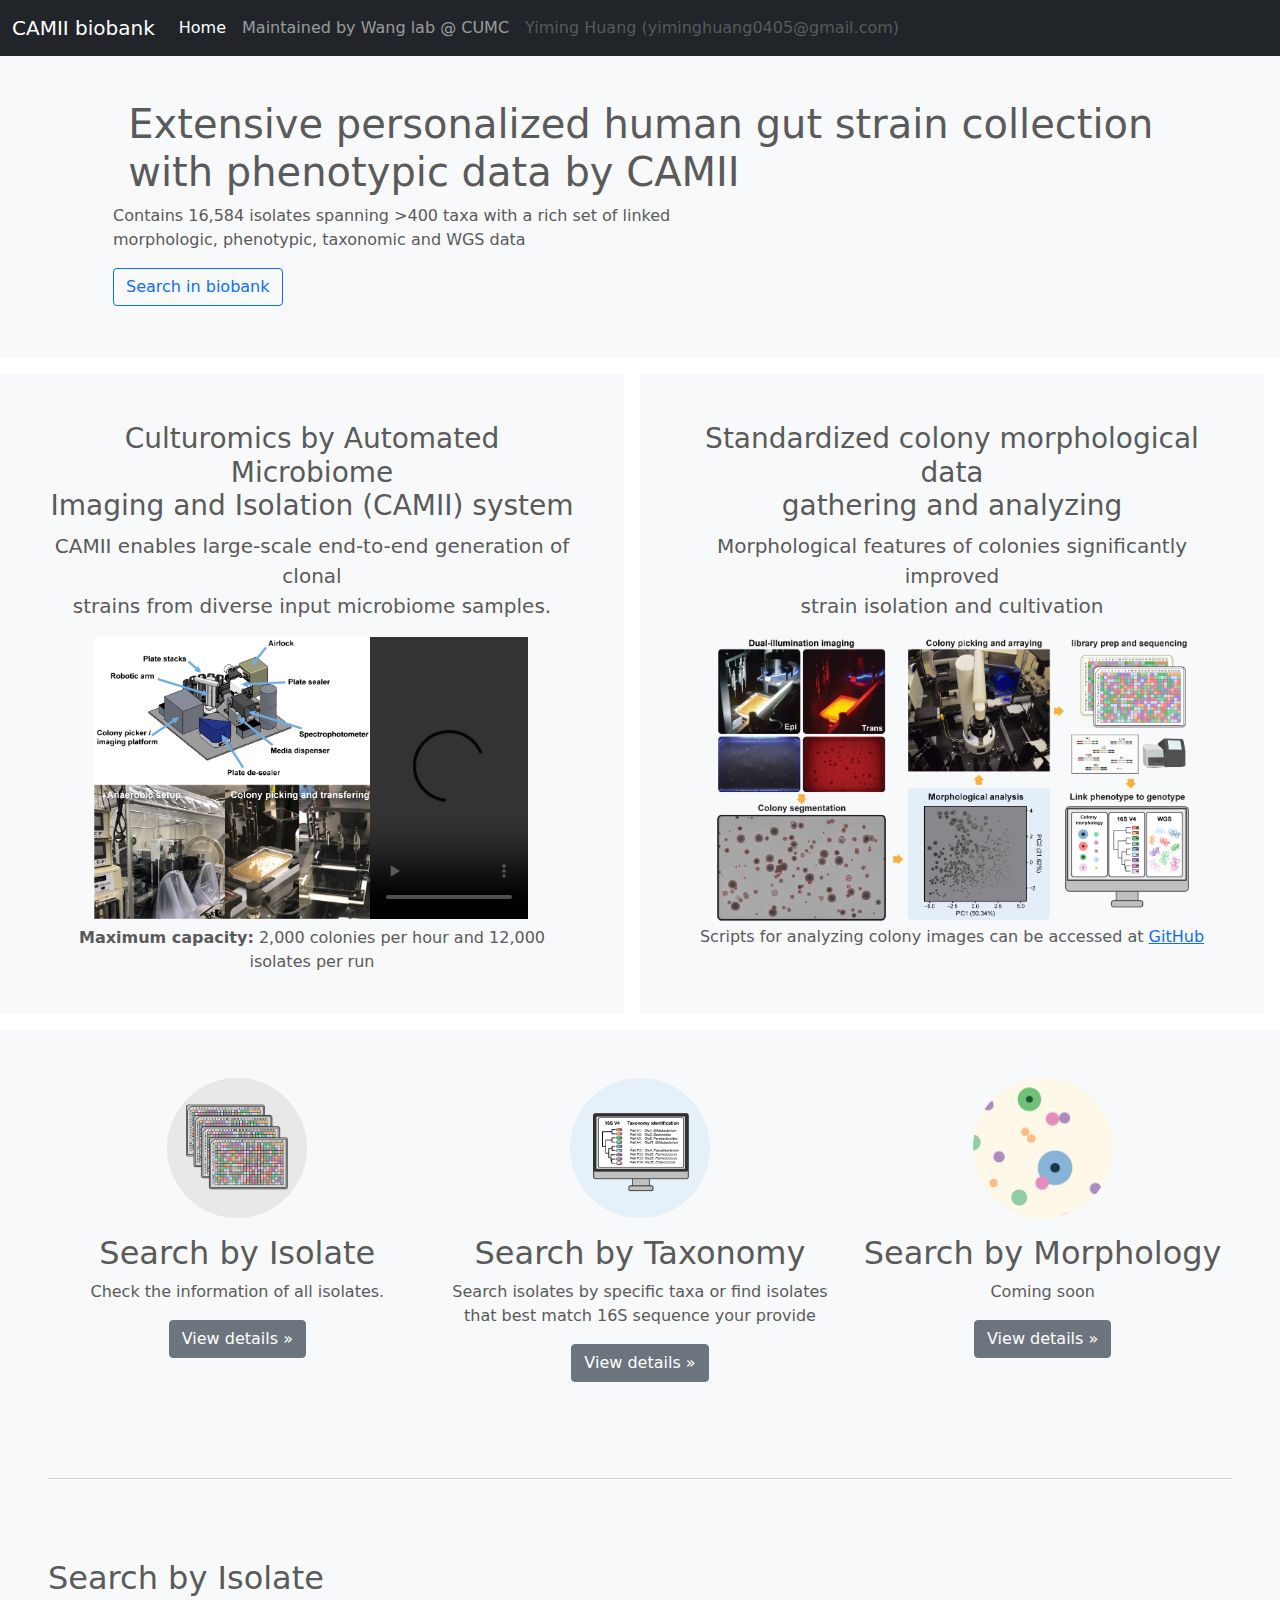
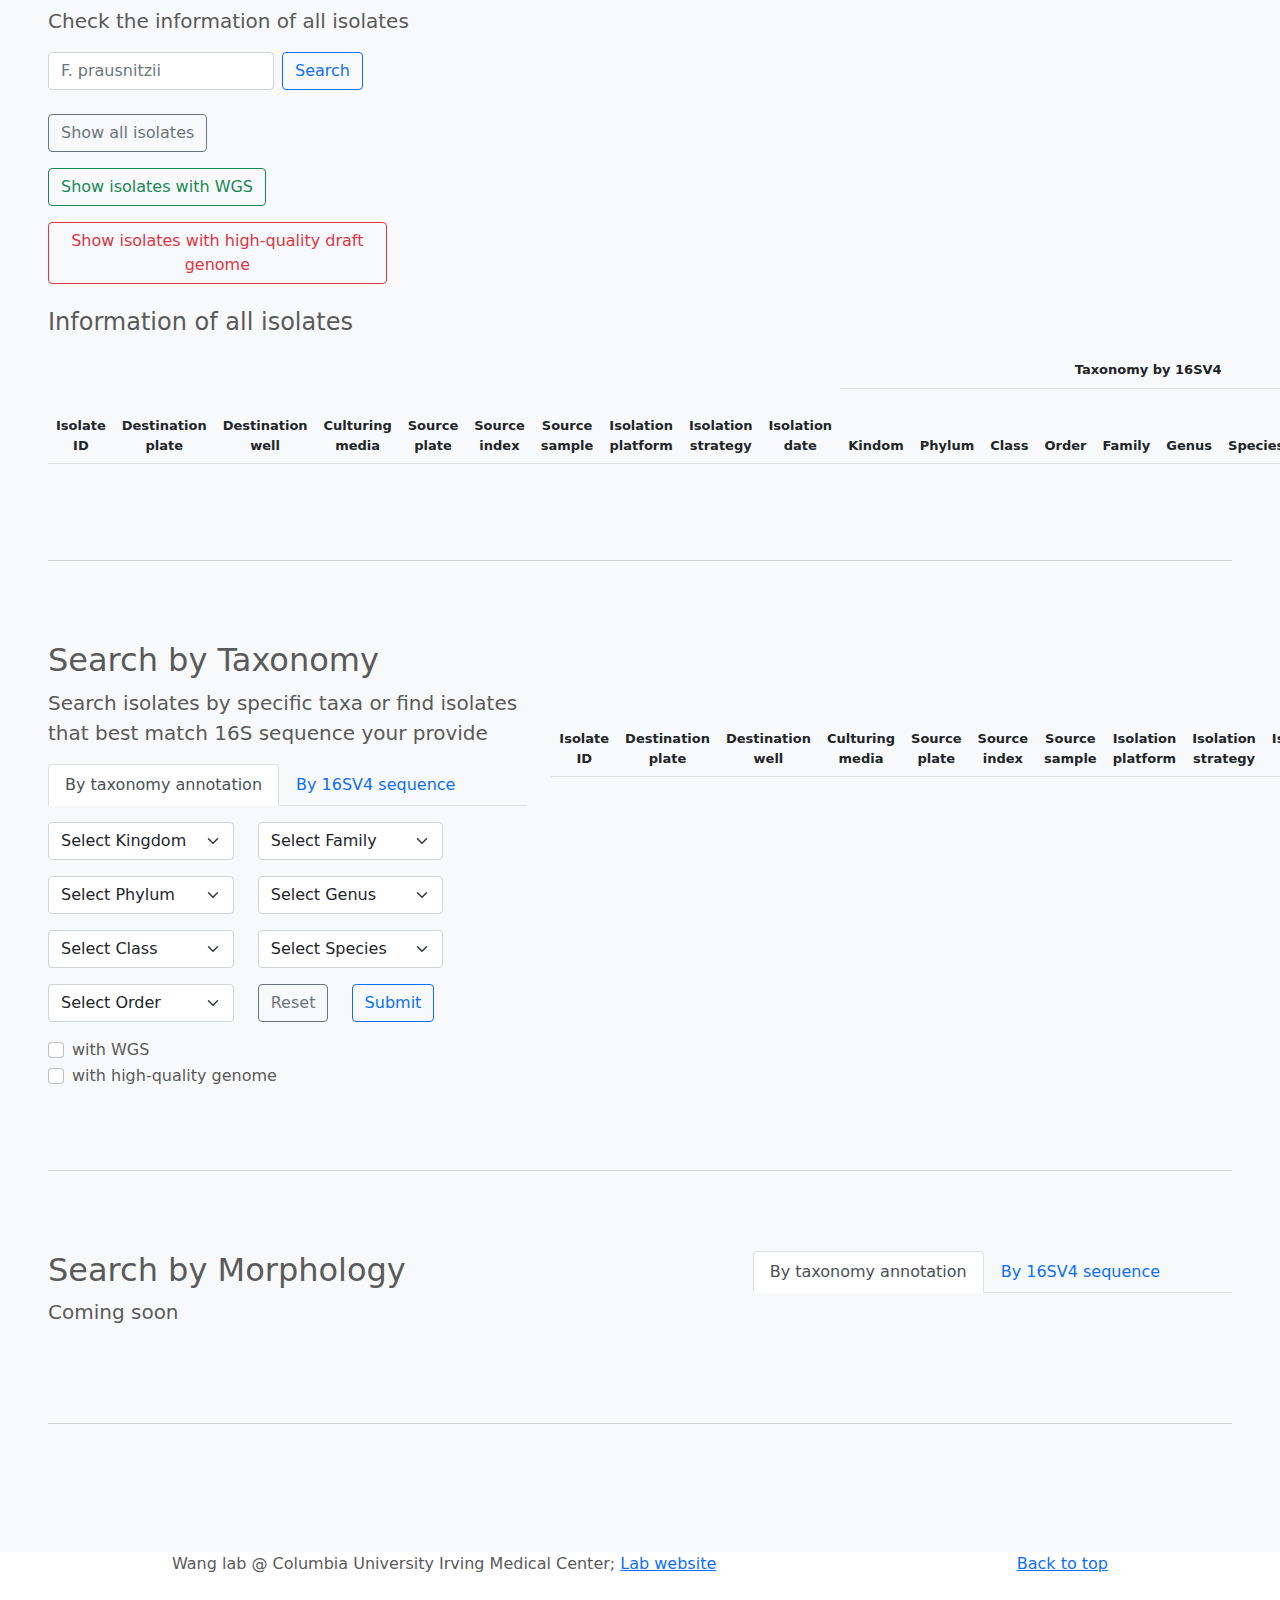
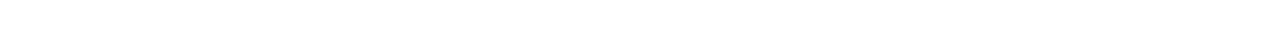
==== WangColumbiaSite/app/templates/wangSite.html @ 7ebe38c5 "work on getting tabs to next line + comment better" ====
<!doctype html>
<html lang="en">
  <head>
    <meta charset="utf-8">
    <meta name="viewport" content="width=device-width, initial-scale=1">
    <meta name="description" content="">
    <meta name="author" content="Mark Otto, Jacob Thornton, and Bootstrap contributors">
    <meta name="generator" content="Hugo 0.83.1">
    <title>CAMII strain biobank</title>
    <link rel="canonical" href="https://getbootstrap.com/docs/5.0/examples/carousel/">
    <!-- Bootstrap core CSS -->

    <script type="text/javascript" src="./../static/js/bootstrap.min.js"></script>
    <script type="text/javascript" src="./../static/js/jquery-3.6.0.min.js"></script>
    <script type="text/javascript" src="./../static/js/bootstrap.bundle.min.js"></script>
    <script type="text/javascript" src="https://cdn.datatables.net/v/dt/dt-1.10.25/b-1.7.1/b-colvis-1.7.1/b-html5-1.7.1/cr-1.5.4/datatables.min.js"></script>
    <script type="text/javascript" src="./../static/js/autocomplete.js"></script>

    <script type="text/javascript" src="https://raw.githubusercontent.com/popperjs/popper-core/master/src/createPopper.js"></script>



    <link rel="stylesheet" type="text/css" href="https://cdnjs.cloudflare.com/ajax/libs/font-awesome/4.7.0/css/font-awesome.min.css">
    <link rel="stylesheet" type="text/css" href="https://cdn.datatables.net/v/dt/dt-1.10.25/b-1.7.1/b-colvis-1.7.1/b-html5-1.7.1/cr-1.5.4/datatables.min.css"/>
    <link href="./../static/css/bootstrap.min.css" rel="stylesheet">
    <link href="./../static/css/carousel.css" rel="stylesheet">
    <link href="./../static/css/product.css" rel="stylesheet">
    <link href="https://cdn.datatables.net/responsive/2.2.9/css/responsive.bootstrap.min.css" rel="stylesheet">
    <link href="https://cdn.datatables.net/buttons/1.7.1/css/buttons.dataTables.min.css" rel="stylesheet">

    <style>
      .bd-placeholder-img {
        font-size: 1.125rem;
        text-anchor: middle;
        -webkit-user-select: none;
        -moz-user-select: none;
        user-select: none;
      }

      @media (min-width: 768px) {
        .bd-placeholder-img-lg {
          font-size: 3.5rem;
        }
      }
    </style>

  </head>

  <body>

    <header>
	  <!-- Start of NAVBAR SECTION -->
      <nav class="navbar navbar-expand-md navbar-dark fixed-top bg-dark">
        <div class="container-fluid">
          <a class="navbar-brand" href="#">CAMII biobank</a>
          <button class="navbar-toggler" type="button" data-bs-toggle="collapse" data-bs-target="#navbarCollapse" aria-controls="navbarCollapse" aria-expanded="false" aria-label="Toggle navigation">
            <span class="navbar-toggler-icon"></span>
          </button>
          <div class="collapse navbar-collapse" id="navbarCollapse">
              <ul class="navbar-nav me-auto mb-2 mb-md-0">
                <li class="nav-item">
                  <a class="nav-link active" aria-current="page" href="#">Home</a>
                </li>
                <li class="nav-item">
                  <a class="nav-link" href="http://wanglab.c2b2.columbia.edu/">Maintained by Wang lab @ CUMC</a>
                </li>
                <li class="nav-item">
                  <a class="nav-link disabled" href="#" tabindex="-1" aria-disabled="true">Yiming Huang (yiminghuang0405@gmail.com)</a>
                </li>
              </ul>
          </div>
        </div>
      </nav>
	  <!-- End of NAVBAR SECTION-->
    </header>

    <main>
	  <!-- Start of EXTENSIVE PERSONALIZED HUMAN ... + SURROUNDING AREA SECTION -->
      <!-- Images in this section--> <div class="marketing overflow-hidden p-md-5 text-left bg-light" style="margin-bottom: 0px;background-size: 1350px; background-image: url('./../static/img/web_fig1.png');"> 
        <div class="col-md-14 p-lg-1">
          <h2 class="display-6 fw-normal">&nbsp &nbsp &nbsp Extensive personalized human gut strain collection<br>&nbsp &nbsp &nbsp with phenotypic data by CAMII</h2>
          <p id="boradIsolateCount">&nbsp &nbsp &nbsp &nbsp &nbsp &nbsp Contains 16,584 isolates spanning >400 taxa with a rich set of linked<br> &nbsp &nbsp &nbsp &nbsp &nbsp &nbsp morphologic, phenotypic, taxonomic and WGS data</p>
          &nbsp &nbsp &nbsp &nbsp &nbsp &nbsp
		  <a class="btn btn-outline-primary" href="#SearchMethods">Search in biobank</a>
        </div>
      </div>
	  <!-- End of EXTENSIVE PERSONALIZED HUMAN ... + SURROUNDING AREA SECTION -->
	  
      <div class="">
	    <!-- Start of Culturomics by Automated Microbiome + Standardized colony morphological SECTION -->
        <div class="d-md-flex flex-md-equal my-md-3">
		  <!-- Start of Culturomics by Automated Microbiome SECTION -->
          <div class="bg-light me-md-3 pt-4 px-3 pt-md-5 px-md-5 text-center overflow-hidden">
            <div>
              <h3 class="display-7 fw-normal">Culturomics by Automated Microbiome<br>Imaging and Isolation (CAMII) system </h3>
              <p class="lead">CAMII enables large-scale end-to-end generation of clonal<br>strains from diverse input microbiome samples.<br></p>
            </div>
            <div class="row">
              <div class="col-md-1"></div>
              <div class="col-md-3">
                <img src="./../static/img/web_fig2.png" alt="Italian Trulli" width="280" height="282">
              </div>
              <div class="col-md-3"></div>
              <div class="col-md-3">
                <video width="158" height="282" controls>
                  <source src="./../static/img/web_video.mp4" type="video/mp4">
                </video>
              </div>
            </div>
            <p><b>Maximum capacity:</b> 2,000 colonies per hour and 12,000 isolates per run</p>
            <br>
          </div>
		  <!-- End of Culturomics by Automated Microbiome SECTION -->
		  
		  <!-- Start of Standardized colony morphological SECTION -->
          <div class="bg-light me-md-3 pt-4 px-3 pt-md-5 px-md-5 text-center overflow-hidden">
            <div>
              <h3 class="display-7 fw-normal">Standardized colony morphological data<br>gathering and analyzing</h3>
              <p class="lead">Morphological features of colonies significantly improved<br>strain isolation and cultivation</p>
            </div>
            <img src="./../static/img/web_fig3.png" alt="Italian Trulli" width="480" height="288">
            <p>Scripts for analyzing colony images can be accessed at <a href="https://github.com/hym0405/CAMII" target="_blank">GitHub</a></p>
            <br>
          </div>
		  <!-- End of Standardized colony morphological SECTION -->

        </div>
		<!-- End of Culturomics by Automated Microbiome + Standardized colony morphological SECTION -->
      </div>
      <a id="SearchMethods"></a>
	  
	  <!-- Start of Search by Isolate + Taxonomy + Morphology QuickLinks Section -->
      <div class="marketing p-md-5 bg-light">
        <div class="row text-center">
          
		  <!-- Start of Isolate QuickLink Section -->
		  <div class="col-md-4">
            <img class="bd-placeholder-img rounded-circle mb-3" src="./../static/img/searchIcon_1.png" width="140" height="140">
            <h2>Search by Isolate</h2>
            <p>Check the information of all isolates.</p>
            <p><a class="btn btn-secondary" href="#SearchByIsolate">View details &raquo;</a></p>
          </div>
		  <!-- End of Isolate QuickLink Section -->
		  
		  <!-- Start of Taxonomy QuickLink Section -->
          <div class="col-md-4">
            <img class="bd-placeholder-img rounded-circle mb-3" src="./../static/img/searchIcon_2.png" width="140" height="140">
            <h2>Search by Taxonomy</h2>
            <p>Search isolates by specific taxa or find isolates that best match 16S sequence your provide</p>
            <p><a class="btn btn-secondary" href="#SearchByTaxonomy">View details &raquo;</a></p>
          </div>
		  <!-- End of Taxonomy QuickLink Section -->
		  
		  <!-- Start of Morphology QuickLink Section -->
          <div class="col-md-4">
            <img class="bd-placeholder-img rounded-circle mb-3" src="./../static/img/searchIcon_3.png" width="140" height="140">
            <h2>Search by Morphology</h2>
            <p>Coming soon</p>
            <p><a class="btn btn-secondary" href="#SearchByImage">View details &raquo;</a></p>
          </div>
		  <!-- End of Morphology QuickLink Section -->
		  
        </div>
	  <!-- End of Search by Isolate + Taxonomy + Morphology QuickLinks Section -->

        <a id="SearchByIsolate"></a>
        <hr class="featurette-divider">
        <div class="row featurette">
		  
		  <!-- Start of Search by Isolate Text + Buttons Section -->
		  <!-- Big col-lg size means table is pushed to next level -->
          <div class="col-lg-12">
            <h2>Search by Isolate</h2>
            <p class="lead">Check the information of all isolates</p>
            <!-- Start of Text Section -->
			<div class="col-md-4 mb-4">
              <form class="row g-2">
                <div class="col-auto">
                  <label for="isolateSearchInput" class="visually-hidden">F. prausnitzii</label>
                  <input id="isolateSearchInput" type="text" class="form-control" placeholder="F. prausnitzii" autocomplete="off">
                  <div class="position-absolute invisible" id="isolateSearchInput_complete"></div>
                </div>
                <div class="col-auto">
                  <button id="isolateSearchButton" type="button" class="btn btn-outline-primary">Search</button>
                </div>
              </form>
            </div>
			<!-- End of Text Section -->
			
			<!-- Start of Buttons Section -->
            <div class="col-md-6 mb-4">
              <div class="row g-3">
                <div class="col-lg-7">
                  <button id="isolateAllButton" type="button" class="btn btn-outline-secondary">Show all isolates</button>
                </div>
                <div class="col-lg-7">
                  <button id="isolateWGSButton" type="button" class="btn btn-outline-success">Show isolates with WGS</button>
                </div>
                <div class="col-lg-7">
                  <button id="isolateHQgenomeButton" type="button" class="btn btn-outline-danger">Show isolates with high-quality draft genome</button>
                </div>
              </div>
            </div>
			<!-- End of Buttons Section -->
			
          </div>
		  <!-- End of Search by Isolate Text + Buttons section -->
		  
		  <!-- Start of Table Section -->
		  <!-- Lack of class here may also be contributing factor to table being on newline, which is a good thing -->
          <div id="allIsolateTableContainer">
            <div class="mb-3" id="allLabelContainer">
              <h4 id='allLabel'>Information of all isolates</h4>
            </div>
            <table id='allIsolateTable' class='display compact table table-condensed table-hover table-striped nowrap' style="font-size: 13px; text-align: center;">
              <thead>
                <tr>
                  <th rowspan="2">Isolate ID</th>
                  <th rowspan="2">Destination plate</th>
          				<th rowspan="2">Destination well</th>
                  <th rowspan="2">Culturing media</th>
          				<th rowspan="2">Source plate</th>
          				<th rowspan="2">Source index</th>
                  <th rowspan="2">Source sample</th>
                  <th rowspan="2">Isolation platform</th>
                  <th rowspan="2">Isolation strategy</th>
                  <th rowspan="2">Isolation date</th>
                  <th colspan="9">Taxonomy by 16SV4</th>
                  <th colspan="6">Whole genome sequencing</th>
                </tr>
                <tr>
                  <th>Kindom</th>
                  <th>Phylum</th>
                  <th>Class</th>
                  <th>Order</th>
                  <th>Family</th>
                  <th>Genus</th>
                  <th>Species</th>
                  <th>Purity (%)</th>
                  <th>Hetergenity (%)</th>
                  <th>Assembly size (bp)</th>
                  <th># of contigs</th>
                  <th>Largest contig (bp)</th>
                  <th>N50 (bp)</th>
                  <th>GC content (%)</th>
                  <th># of PE reads</th>
                  <th>16SV4 sequence</th>
                </tr>
              </thead>
      			</table>
          </div>
		  <!-- End of Table Section -->
		  
		  <!-- ask if following code, from 254 to 294 is necessary, as it seems to just be the above table section code repeated and is grayed out in the display section -->
          <div id="searchIsolateTableContainer" class="d-none">
            <div class="mb-3" id="searchLabelContainer">
            </div>
            <table id='searchIsolateTable' class='display compact table table-condensed table-hover table-striped nowrap' style="font-size: 13px; text-align: center;">
              <thead>
                <tr>
                  <th rowspan="2">Isolate ID</th>
                  <th rowspan="2">Destination plate</th>
                  <th rowspan="2">Destination well</th>
                  <th rowspan="2">Culturing media</th>
                  <th rowspan="2">Source plate</th>
                  <th rowspan="2">Source index</th>
                  <th rowspan="2">Source sample</th>
                  <th rowspan="2">Isolation platform</th>
                  <th rowspan="2">Isolation strategy</th>
                  <th rowspan="2">Isolation date</th>
                  <th colspan="9">Taxonomy by 16SV4</th>
                  <th colspan="6">Whole genome sequencing</th>
                </tr>
                <tr>
                  <th>Kindom</th>
                  <th>Phylum</th>
                  <th>Class</th>
                  <th>Order</th>
                  <th>Family</th>
                  <th>Genus</th>
                  <th>Species</th>
                  <th>Purity (%)</th>
                  <th>Hetergenity (%)</th>
                  <th>Assembly size (bp)</th>
                  <th># of contigs</th>
                  <th>Largest contig (bp)</th>
                  <th>N50 (bp)</th>
                  <th>GC content (%)</th>
                  <th># of PE reads</th>
                  <th>16SV4 sequence</th>
                </tr>
              </thead>
            </table>
          </div>
        </div>
		<!-- End of code in question -->
		
		
		
		
		
		
		
		
		
		
		
        <a id="SearchByTaxonomy"></a>
        <hr class="featurette-divider">
        <div class="row featurette">
		
		  <!-- Start of Text + Buttons Section -->
          <div class="col-lg-5 order-lg-1">
            <h2>Search by Taxonomy</h2>
            <p class="lead">Search isolates by specific taxa or find isolates that best match 16S sequence your provide</p>
			
			<!-- Start of Tab Section -->
            <ul class="nav nav-tabs" id="myTab" role="tablist">
              <li class="nav-item" role="presentation">
                <!-- By Tax Annotate Tab --><button class="nav-link active" id="annotation-tab" data-bs-toggle="tab" data-bs-target="#annotation" type="button" role="tab" aria-controls="annotation" aria-selected="true">By taxonomy annotation</button>
              </li>
              <li class="nav-item" role="presentation">
                <!-- By 16SV4 Sequence Tab --> <button class="nav-link" id="seq16SV4-tab" data-bs-toggle="tab" data-bs-target="#seq16SV4" type="button" role="tab" aria-controls="seq16SV4" aria-selected="false">By 16SV4 sequence</button>
              </li>
            </ul>
			<!-- End of Tab Section -->
			
            <div class="tab-content" id="myTabContent">
			<!-- Start of Taxonomy Annotation Form Section -->
              <div class="tab-pane fade show active" id="annotation" role="tabpanel" aria-labelledby="annotatio-tab">
                <div class="mb-3"></div>
                <div class="row">
                  <div class="col-lg-5 order-lg-1">
                    <select id="select_k" class="form-select mb-3" aria-label=".form-select example">
                      <option value="default" selected>Select Kingdom</option>
                    </select>
                    <select id="select_p" class="form-select mb-3" aria-label=".form-select example">
                      <option value="default" selected>Select Phylum</option>
                    </select>
                    <select id="select_c" class="form-select mb-3" aria-label=".form-select example">
                      <option value="default" selected>Select Class</option>
                    </select>
                    <select id="select_o" class="form-select mb-3" aria-label=".form-select example">
                      <option value="default" selected>Select Order</option>
                    </select>
                  </div>
                  <div class="col-lg-5 order-lg-2">
                    <select id="select_f" class="form-select mb-3" aria-label=".form-select example">
                      <option value="default" selected>Select Family</option>
                    </select>
                    <select id="select_g" class="form-select mb-3" aria-label=".form-select example">
                      <option value="default" selected>Select Genus</option>
                    </select>
                    <select id="select_s" class="form-select mb-3" aria-label=".form-select example">
                      <option value="default" selected>Select Species</option>
                    </select>
                    <div class="row">
                      <div class="col-lg-1"><button id="taxonomySearchResetButton" type="button" class="btn btn-outline-secondary">Reset</button></div>
                      <div class="col-lg-4"></div>
                      <div class="col-lg-1"><button id="taxonomySearchSubmitButton" type="button" class="btn btn-outline-primary">Submit</button></div>
                    </div>
                  </div>
                </div>
                <div class="col-lg-6">
                  <div class="form-check">
                    <input class="form-check-input" type="checkbox" value="" id="searchTaxonomyWGScheck">
                    <label class="form-check-label" for="searchTaxonomyWGScheck">with WGS</label>
                  </div>
                </div>
                <div class="col-lg-6">
                  <div class="form-check">
                    <input class="form-check-input" type="checkbox" value="" id="searchTaxonomyHQcheck">
                    <label class="form-check-label" for="searchTaxonomyHQcheck">with high-quality genome</label>
                  </div>
                </div>
              </div>
			  <!-- End of Taxonomy Annotation Form Section -->
			  
			  <!-- Start of 16SV4 Section -->
              <div class="tab-pane fade" id="seq16SV4" role="tabpanel" aria-labelledby="seq16SV4-tab">
                <div class="mb-2"></div>
                <div class="mb-2 col-lg-11">
                  <label for="search16SV4TypeInput" class="form-label">Type your 16SV4 sequence here (no header):</label>
                  <textarea class="form-control" id="search16SV4TypeInput" rows="3"></textarea>
                </div>
                <div class="row">
                  <div class="col-lg-9 mb-2">
                    <label>Or upload your 16SV4 sequences (FASTA format)<br>Maximum query: 20 sequences</label>
                  </div>
                  <div class="col-lg-2">
                    <button id="search16SV4ExampleButton" type="button" class="btn btn-outline-secondary btn-sm">Example</button>
                  </div>
                </div>
                <div class="mb-2 row">
                  <div class="col-9">
                    <input name="file16SV" class="form-control" id="search16SV4file" type="file">
                  </div>
                  <div class="col-1">
                    <button id="search16SV4ResetButton" type="button" class="btn btn-outline-secondary">Reset</button>
                  </div>
                </div>
                <div class="mb-2 row">
                  <label for="search16SV4similaryCutoff" class="form-label">Threshold of percent identity by BLAST (default: 97)</label>
                  <div class="col-lg-3">
                    <input type="text" class="form-control" id="search16SV4similaryCutoff" placeholder="97">
                  </div>
                  <div class="col-lg-6">
                    <div class="form-check">
                      <input class="form-check-input" type="checkbox" value="" id="search16SV4WGScheck">
                      <label class="form-check-label" for="search16SV4WGScheck">with WGS</label>
                    </div>
                    <div class="form-check">
                      <input class="form-check-input" type="checkbox" value="" id="search16SV4HQcheck">
                      <label class="form-check-label" for="search16SV4HQcheck">with high-quality genome</label>
                    </div>
                  </div>
                  <div class="col-lg-1">
                    <button id="search16SV4SubmitButton" type="button" class="btn btn-outline-primary">Submit</button>
                  </div>
                </div>
              </div>
			  <!-- End of 16SV4 Sequence Section -->
            </div>
          </div>
		  <!-- End of Text + Buttons Section -->
		  
		  <!-- Start of Table Section -->
          <div id="searchTaxonomyTaxContainer" class="col-lg-7 order-lg-2">
            <div id="searchTaxonomyLabelContainer" class="mb-4">
            </div>
            <div id="searchTaxonomyTableContainer">
              <table id='searchTaxonomyTable' class='display compact table table-condensed table-hover table-striped nowrap' style="font-size: 13px; text-align: center;">
                <thead>
                  <tr>
                    <th rowspan="2">Isolate ID</th>
                    <th rowspan="2">Destination plate</th>
                    <th rowspan="2">Destination well</th>
                    <th rowspan="2">Culturing media</th>
                    <th rowspan="2">Source plate</th>
                    <th rowspan="2">Source index</th>
                    <th rowspan="2">Source sample</th>
                    <th rowspan="2">Isolation platform</th>
                    <th rowspan="2">Isolation strategy</th>
                    <th rowspan="2">Isolation date</th>
                    <th colspan="9">Taxonomy by 16SV4</th>
                    <th colspan="6">Whole genome sequencing</th>
                  </tr>
                  <tr>
                    <th>Kindom</th>
                    <th>Phylum</th>
                    <th>Class</th>
                    <th>Order</th>
                    <th>Family</th>
                    <th>Genus</th>
                    <th>Species</th>
                    <th>Purity (%)</th>
                    <th>Hetergenity (%)</th>
                    <th>Assembly size (bp)</th>
                    <th># of contigs</th>
                    <th>Largest contig (bp)</th>
                    <th>N50 (bp)</th>
                    <th>GC content (%)</th>
                    <th># of PE reads</th>
                    <th>16SV4 sequence</th>
                  </tr>
                </thead>
              </table>
            </div>
          </div>
		  <!-- End of Table Section -->
		  
		  <!-- Ask if following table code, from 473 to 517, is really needed -->
          <div id="searchTaxonomy16SV4Container" class="col-lg-7 order-lg-2 d-none">
            <div id="searchTaxonomy16SV4LabelContainer" class="mb-4">
            </div>
            <div id="searchTaxonomy16SV4TableContainer">
              <table id='searchTaxonomy16SV4Table' class='display compact table table-condensed table-hover table-striped nowrap' style="font-size: 13px; text-align: center;">
                <thead>
                  <tr>
                    <th rowspan="2">Matched sequence</th>
                    <th rowspan="2">Percent identity</th>
                    <th rowspan="2">Isolate ID</th>
                    <th rowspan="2">Destination plate</th>
                    <th rowspan="2">Destination well</th>
                    <th rowspan="2">Culturing media</th>
                    <th rowspan="2">Source plate</th>
                    <th rowspan="2">Source index</th>
                    <th rowspan="2">Source sample</th>
                    <th rowspan="2">Isolation platform</th>
                    <th rowspan="2">Isolation strategy</th>
                    <th rowspan="2">Isolation date</th>
                    <th colspan="9">Taxonomy by 16SV4</th>
                    <th colspan="6">Whole genome sequencing</th>
                  </tr>
                  <tr>
                    <th>Kindom</th>
                    <th>Phylum</th>
                    <th>Class</th>
                    <th>Order</th>
                    <th>Family</th>
                    <th>Genus</th>
                    <th>Species</th>
                    <th>Purity (%)</th>
                    <th>Hetergenity (%)</th>
                    <th>Assembly size (bp)</th>
                    <th># of contigs</th>
                    <th>Largest contig (bp)</th>
                    <th>N50 (bp)</th>
                    <th>GC content (%)</th>
                    <th># of PE reads</th>
                    <th>16SV4 sequence</th>
                  </tr>
                </thead>
              </table>
            </div>
          </div>
        </div>
		<!-- End of table code in question -->
		
		
		
		
		
		
		
		
		
		
		
        <a id="SearchByMorphology"></a>
        <hr class="featurette-divider">
        <div class="row featurette">
          <div class="col-md-7">
            <h2>Search by Morphology</h2>
            <p class="lead">Coming soon</p>
          </div>
          <div class="col-lg-5">

            <!-- Start of Tabs section-->
            <ul class="nav nav-tabs" id="myTab" role="tablist">
              <li class="nav-item" role="presentation">
                <!-- By Tax Annotate Tab --><button class="nav-link active" id="annotation-tab" data-bs-toggle="tab" data-bs-target="#annotation" type="button" role="tab" aria-controls="annotation" aria-selected="true">By taxonomy annotation</button>
              </li>
              <li class="nav-item" role="presentation">
                <!-- By 16SV4 Sequence Tab --> <button class="nav-link" id="seq16SV4-tab" data-bs-toggle="tab" data-bs-target="#seq16SV4" type="button" role="tab" aria-controls="seq16SV4" aria-selected="false">By 16SV4 sequence</button>
              </li>
            </ul>
            <!-- End of Tabs section-->

          </div>
        </div>
        <hr class="featurette-divider">
      </div>




    <footer class="container">
      <p class="float-end"><a href="#">Back to top</a></p>
      <p>Wang lab @ Columbia University Irving Medical Center; <a href="http://wanglab.c2b2.columbia.edu/" target="_blank">Lab website</a></p>
    </footer>
  </main>

  <script type="text/javascript" src="./../static/js/searchByTaxonomy_selectControl.js"></script>
  <script type="text/javascript" src="./../static/js/buttonControl.js"></script>
  <script type="text/javascript" src="./../static/js/searchByIsolate_read_isolateTable.js"></script>



  </body>
</html>
---- WangColumbiaSite/app/static/css/carousel.css ----
/* GLOBAL STYLES
-------------------------------------------------- */
/* Padding below the footer and lighter body text */

body {
  padding-top: 3rem;
  padding-bottom: 3rem;
  color: #5a5a5a;
}


/* CUSTOMIZE THE CAROUSEL
-------------------------------------------------- */

/* Carousel base class */
.carousel {
  margin-bottom: 4rem;
}
/* Since positioning the image, we need to help out the caption */
.carousel-caption {
  bottom: 3rem;
  z-index: 10;
}

/* Declare heights because of positioning of img element */
.carousel-item {
  height: 32rem;
}
.carousel-item > img {
  position: absolute;
  top: 0;
  left: 0;
  min-width: 100%;
  height: 32rem;
}


/* MARKETING CONTENT
-------------------------------------------------- */

/* Center align the text within the three columns below the carousel */
.marketing .col-lg-4 {
  margin-bottom: 1.5rem;
  text-align: center;
}
.marketing h2 {
  font-weight: 400;
}
/* rtl:begin:ignore */
.marketing .col-lg-4 p {
  margin-right: .75rem;
  margin-left: .75rem;
}
/* rtl:end:ignore */


/* Featurettes
------------------------- */

.featurette-divider {
  margin: 5rem 0; /* Space out the Bootstrap <hr> more */
}

/* Thin out the marketing headings */
.featurette-heading {
  font-weight: 300;
  line-height: 1;
  /* rtl:remove */
  letter-spacing: -.05rem;
}


/* RESPONSIVE CSS
-------------------------------------------------- */

@media (min-width: 40em) {
  /* Bump up size of carousel content */
  .carousel-caption p {
    margin-bottom: 1.25rem;
    font-size: 1.25rem;
    line-height: 1.4;
  }

  .featurette-heading {
    font-size: 50px;
  }
}

@media (min-width: 62em) {
  .featurette-heading {
    margin-top: 7rem;
  }
}
---- WangColumbiaSite/app/static/css/product.css ----
.container {
  max-width: 960px;
}

/*
 * Custom translucent site header
 */

.site-header {
  background-color: rgba(0, 0, 0, .85);
  -webkit-backdrop-filter: saturate(180%) blur(20px);
  backdrop-filter: saturate(180%) blur(20px);
}
.site-header a {
  color: #8e8e8e;
  transition: color .15s ease-in-out;
}
.site-header a:hover {
  color: #fff;
  text-decoration: none;
}

/*
 * Dummy devices (replace them with your own or something else entirely!)
 */

.product-device {
  position: absolute;
  right: 10%;
  bottom: -30%;
  width: 300px;
  height: 540px;
  background-color: #333;
  border-radius: 21px;
  transform: rotate(30deg);
}

.product-device::before {
  position: absolute;
  top: 10%;
  right: 10px;
  bottom: 10%;
  left: 10px;
  content: "";
  background-color: rgba(255, 255, 255, .1);
  border-radius: 5px;
}

.product-device-2 {
  top: -25%;
  right: auto;
  bottom: 0;
  left: 5%;
  background-color: #e5e5e5;
}


/*
 * Extra utilities
 */

.flex-equal > * {
  flex: 1;
}
@media (min-width: 768px) {
  .flex-md-equal > * {
    flex: 1;
  }
}
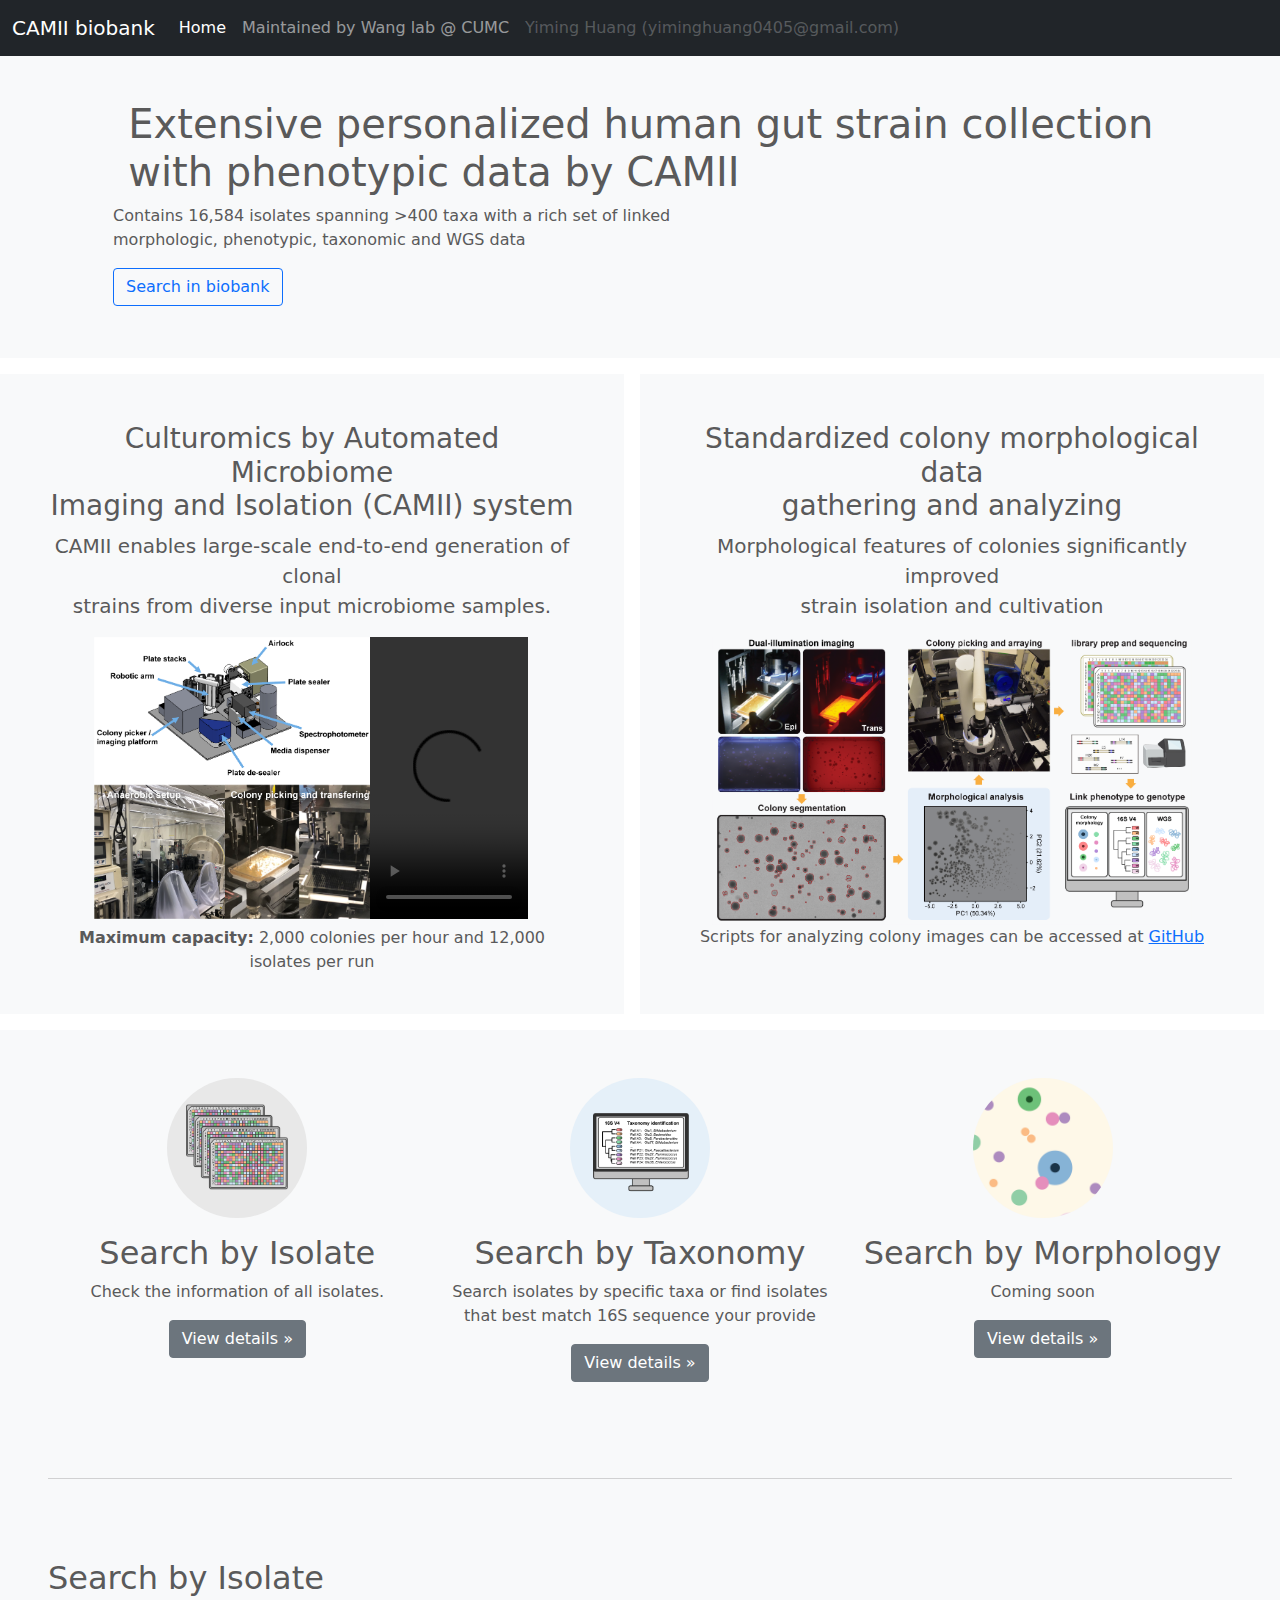
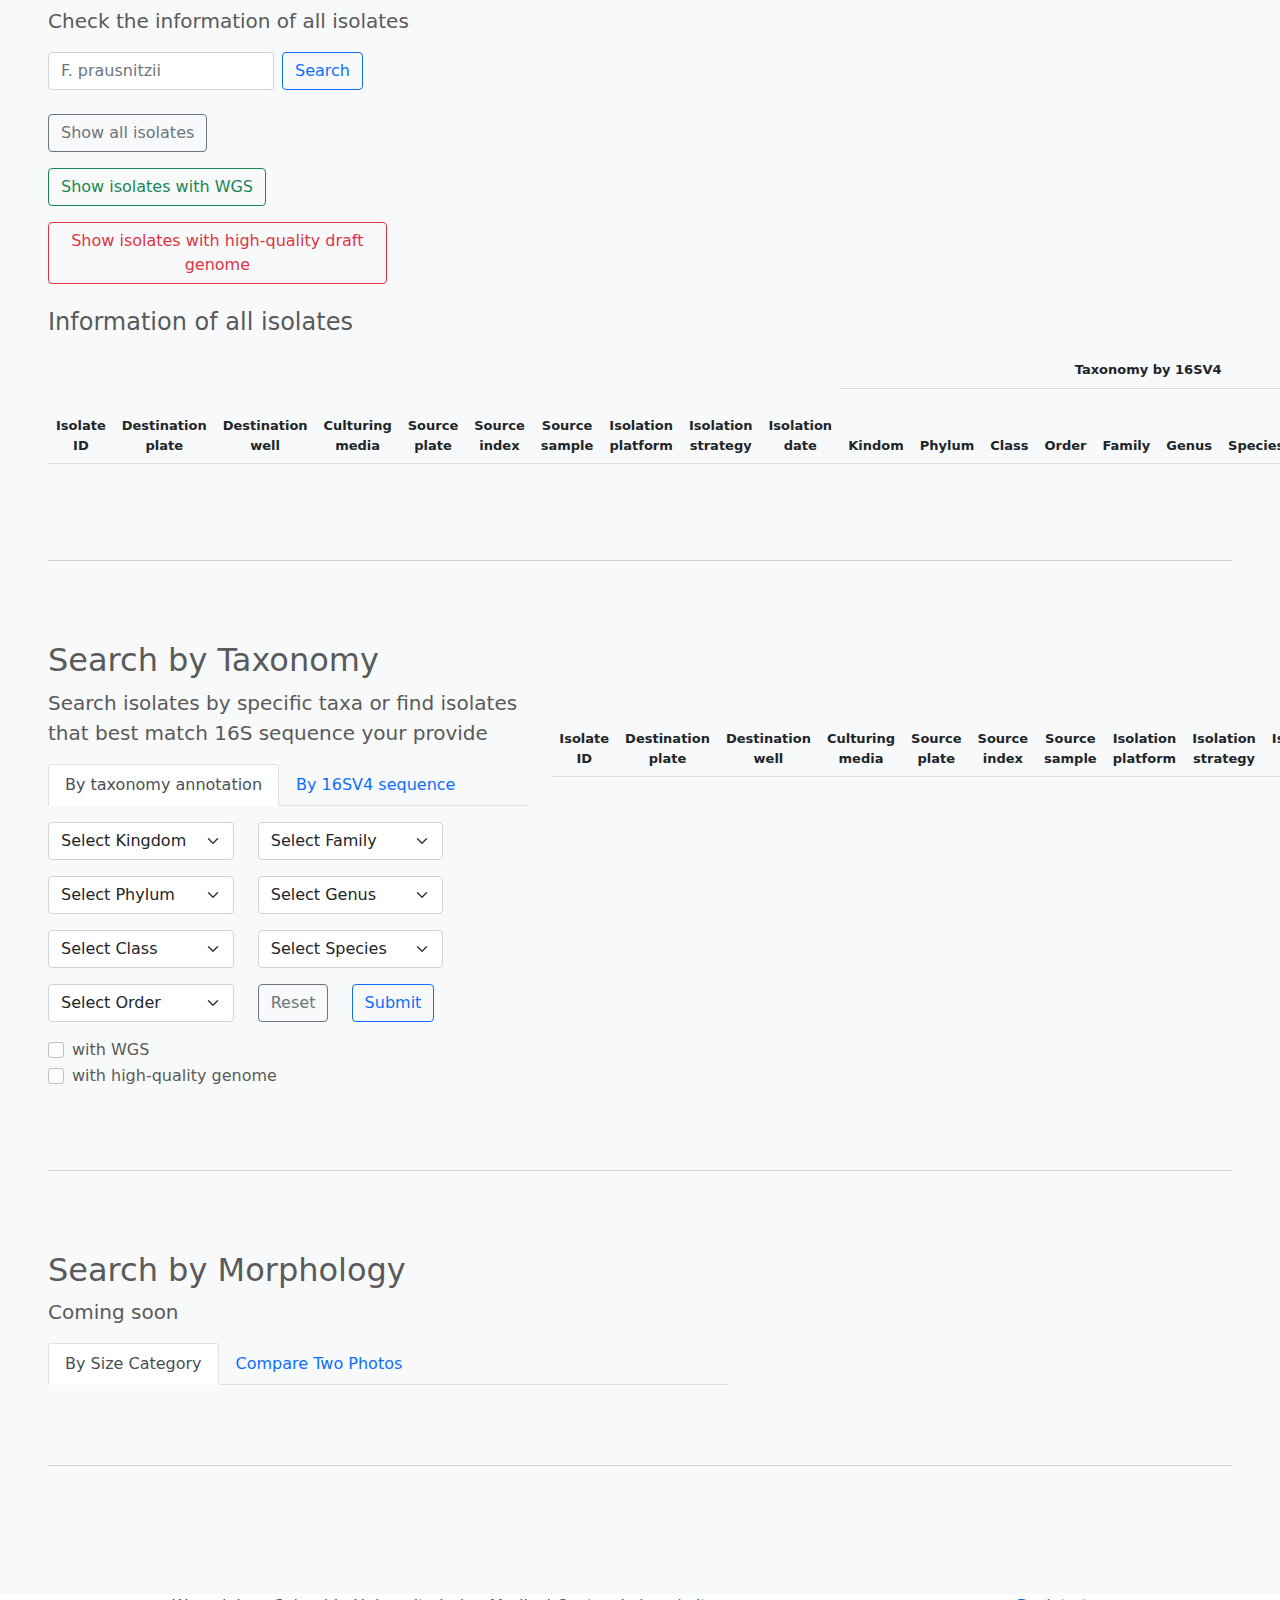
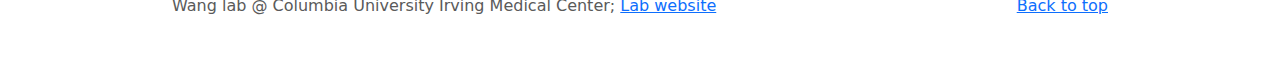
==== commit d1a7e058: "little work" ====
--- a/WangColumbiaSite/app/templates/wangSite.html
+++ b/WangColumbiaSite/app/templates/wangSite.html
@@ -533,20 +533,20 @@
           <div class="col-md-7">
             <h2>Search by Morphology</h2>
             <p class="lead">Coming soon</p>
-          </div>
-          <div class="col-lg-5">
 
             <!-- Start of Tabs section-->
-            <ul class="nav nav-tabs" id="myTab" role="tablist">
+            <ul class="nav nav-tabs" id="morphoTabs" role="tablist">
               <li class="nav-item" role="presentation">
-                <!-- By Tax Annotate Tab --><button class="nav-link active" id="annotation-tab" data-bs-toggle="tab" data-bs-target="#annotation" type="button" role="tab" aria-controls="annotation" aria-selected="true">By taxonomy annotation</button>
+                <!-- By Tax Annotate Tab --><button class="nav-link active" id="morpho-tab-1" data-bs-toggle="tab" data-bs-target="#morphoTab1Content" type="button" role="tab" aria-controls="morphoTab1Content" aria-selected="true">By Size Category</button>
               </li>
               <li class="nav-item" role="presentation">
-                <!-- By 16SV4 Sequence Tab --> <button class="nav-link" id="seq16SV4-tab" data-bs-toggle="tab" data-bs-target="#seq16SV4" type="button" role="tab" aria-controls="seq16SV4" aria-selected="false">By 16SV4 sequence</button>
+                <!-- By 16SV4 Sequence Tab --> <button class="nav-link" id="morpho-tab-2" data-bs-toggle="tab" data-bs-target="#morphoTab2Content" type="button" role="tab" aria-controls="morphoTab2Content" aria-selected="false">Compare Two Photos</button>
               </li>
             </ul>
             <!-- End of Tabs section-->
 
+          </div>
+          <div class="col-lg-5">
           </div>
         </div>
         <hr class="featurette-divider">
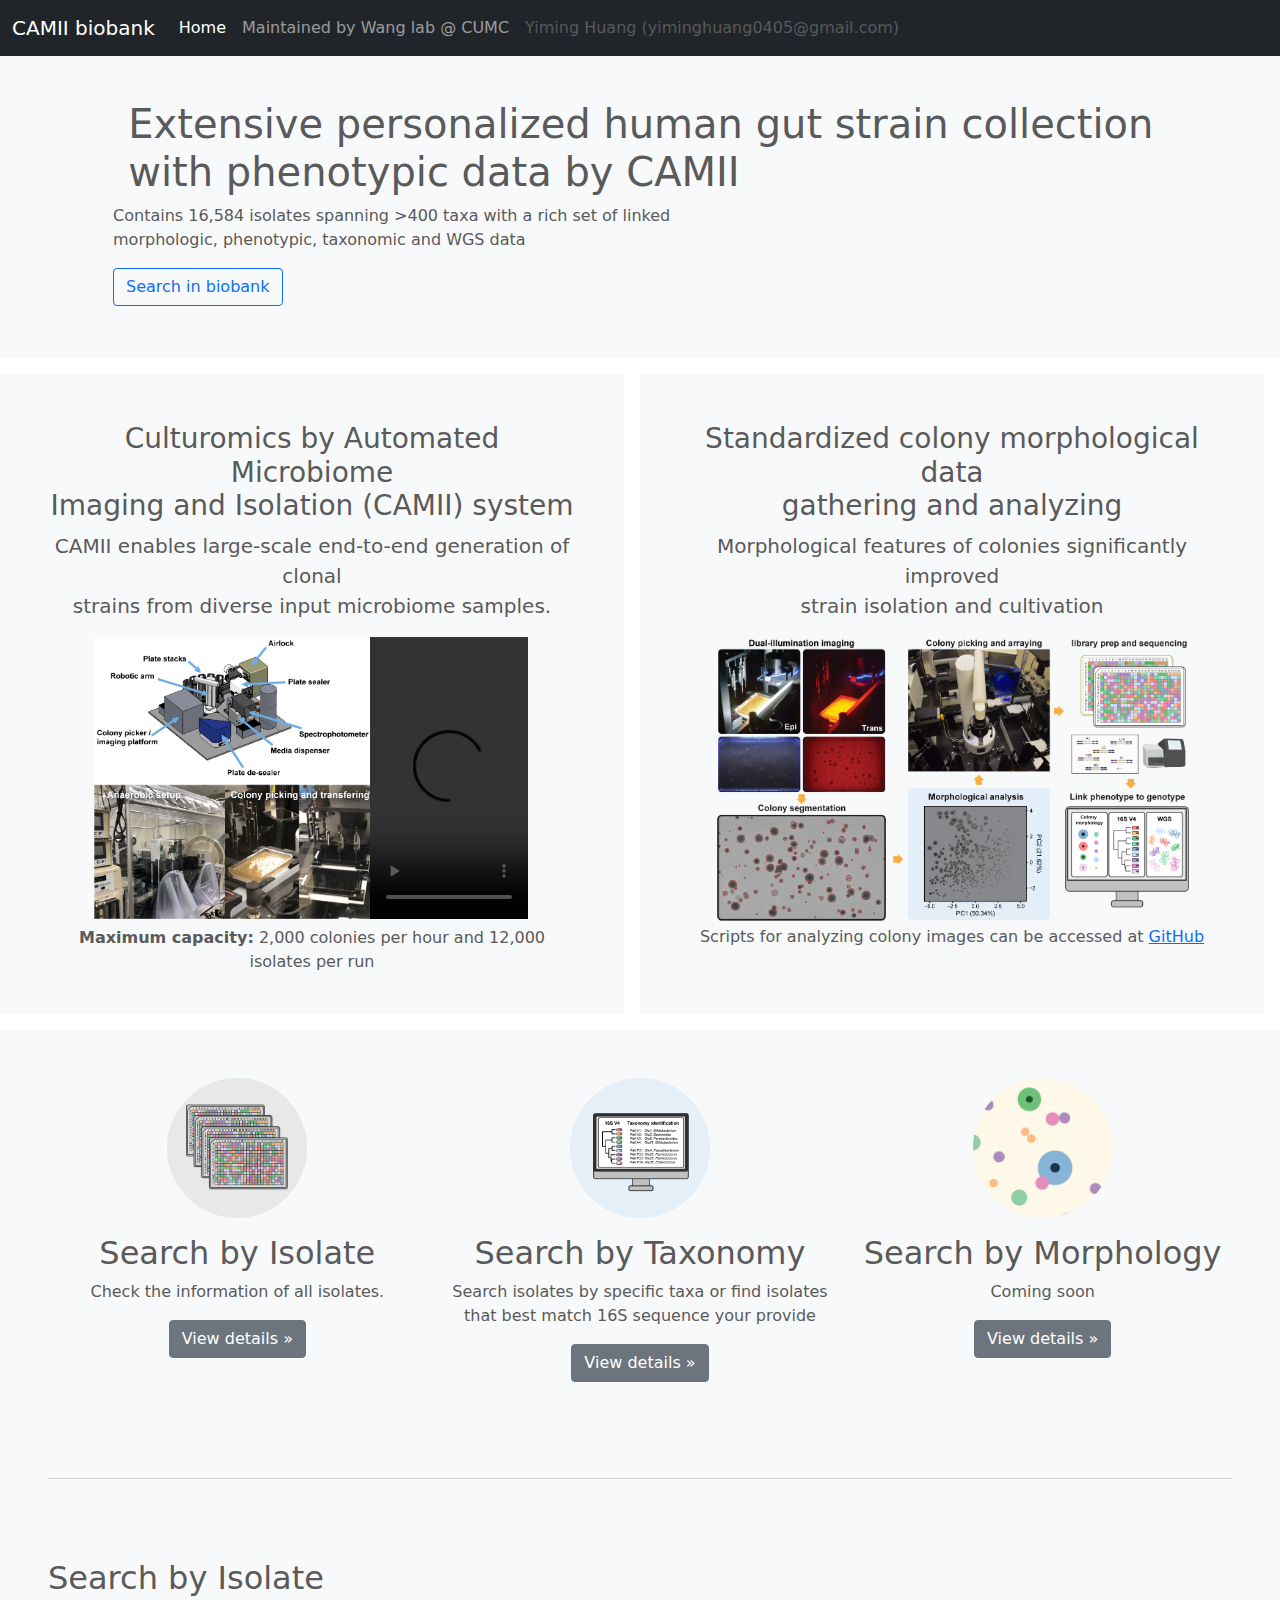
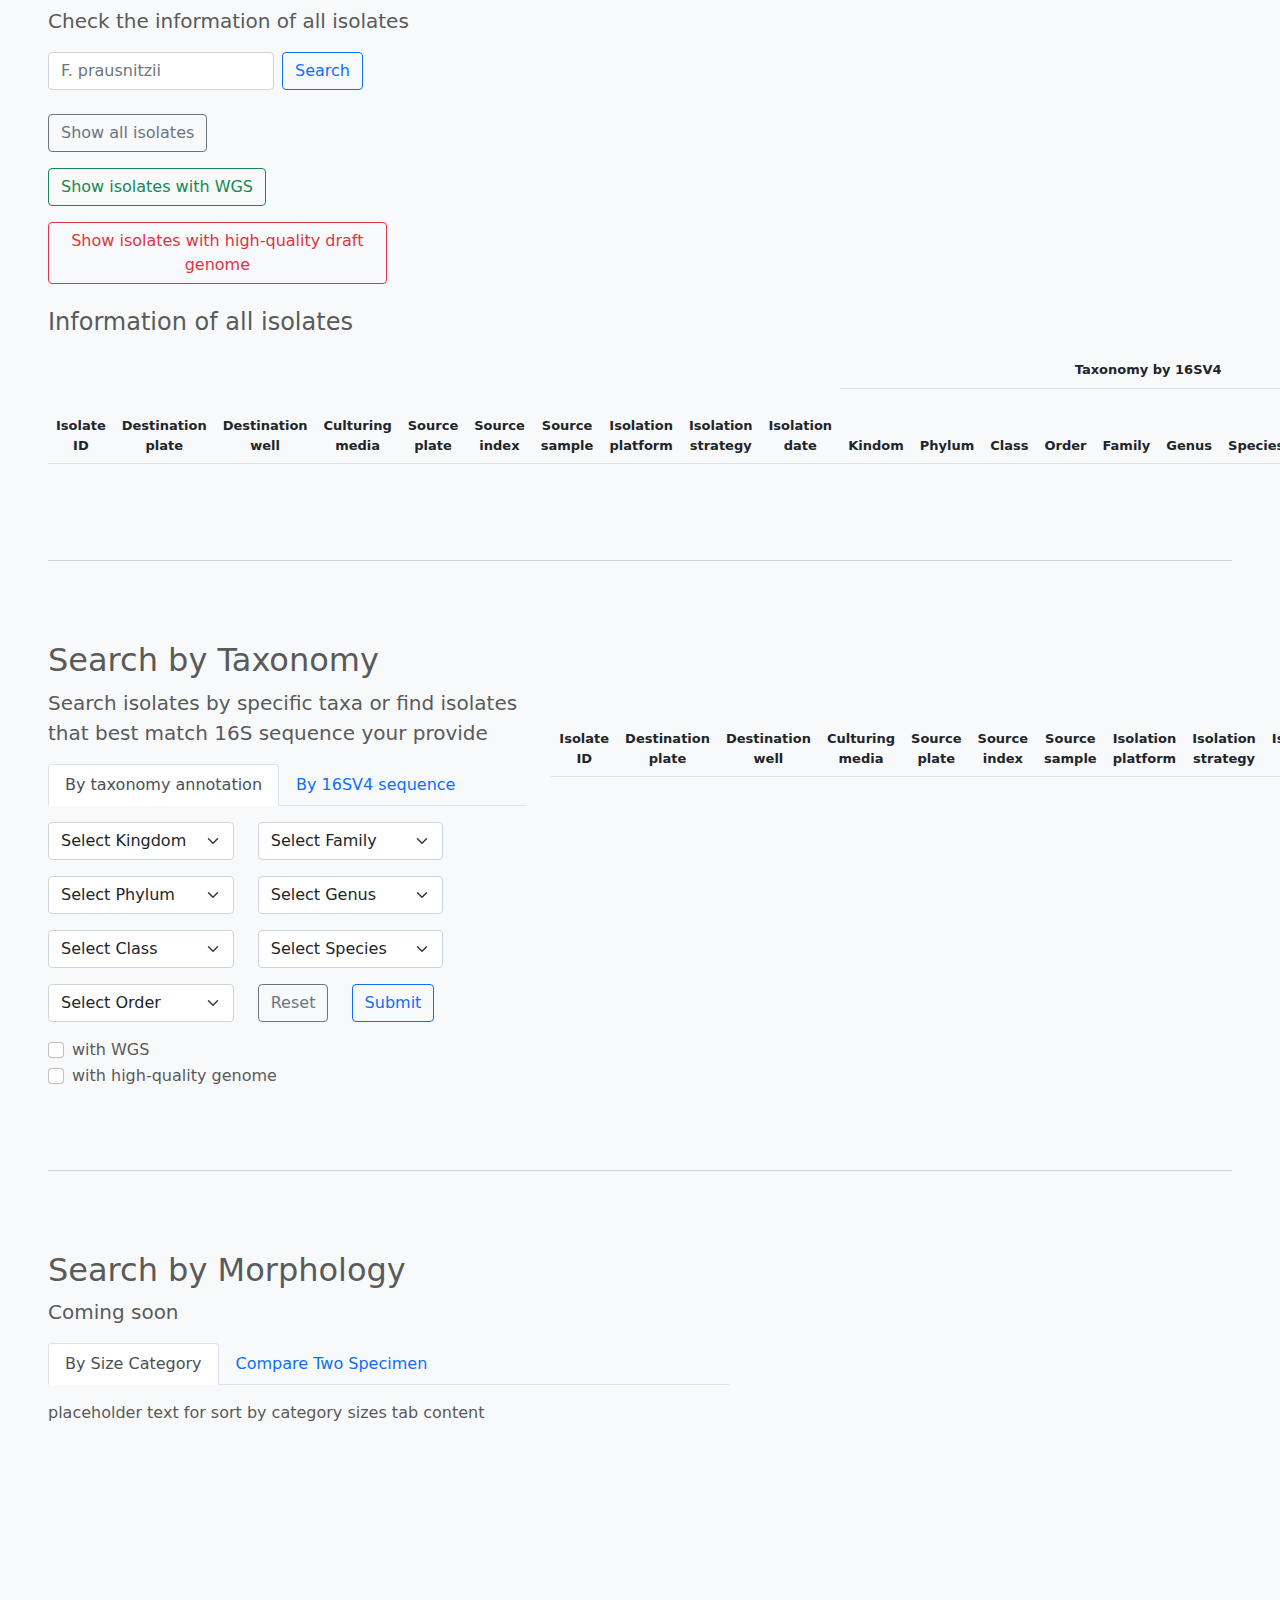
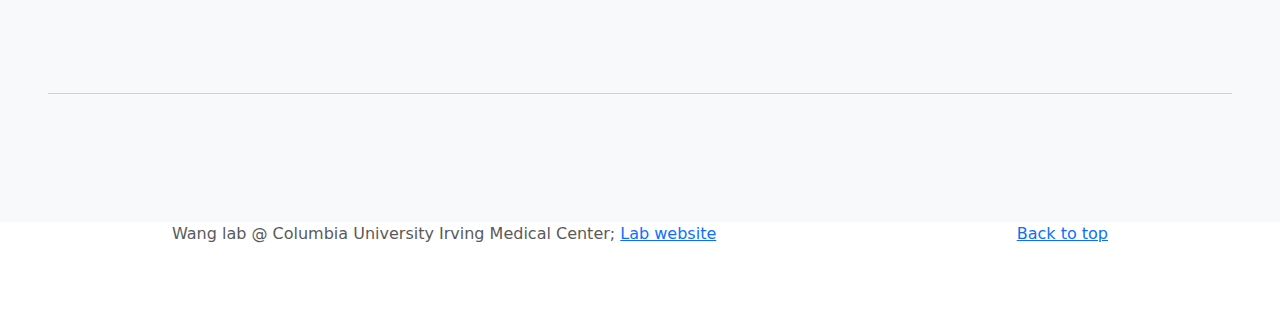
==== commit b0269864: "init template work" ====
--- a/WangColumbiaSite/app/templates/wangSite.html
+++ b/WangColumbiaSite/app/templates/wangSite.html
@@ -327,7 +327,7 @@
 			
             <div class="tab-content" id="myTabContent">
 			<!-- Start of Taxonomy Annotation Form Section -->
-              <div class="tab-pane fade show active" id="annotation" role="tabpanel" aria-labelledby="annotatio-tab">
+              <div class="tab-pane fade show active" id="annotation" role="tabpanel" aria-labelledby="annotation-tab">
                 <div class="mb-3"></div>
                 <div class="row">
                   <div class="col-lg-5 order-lg-1">
@@ -537,14 +537,28 @@
             <!-- Start of Tabs section-->
             <ul class="nav nav-tabs" id="morphoTabs" role="tablist">
               <li class="nav-item" role="presentation">
-                <!-- By Tax Annotate Tab --><button class="nav-link active" id="morpho-tab-1" data-bs-toggle="tab" data-bs-target="#morphoTab1Content" type="button" role="tab" aria-controls="morphoTab1Content" aria-selected="true">By Size Category</button>
+                <!-- By Size Category Tab --><button class="nav-link active" id="morpho-tab-1" data-bs-toggle="tab" data-bs-target="#morphoTab1Content" type="button" role="tab" aria-controls="morphoTab1Content" aria-selected="true">By Size Category</button>
               </li>
               <li class="nav-item" role="presentation">
-                <!-- By 16SV4 Sequence Tab --> <button class="nav-link" id="morpho-tab-2" data-bs-toggle="tab" data-bs-target="#morphoTab2Content" type="button" role="tab" aria-controls="morphoTab2Content" aria-selected="false">Compare Two Photos</button>
+                <!-- By Compare Two Specimen Tab --> <button class="nav-link" id="morpho-tab-2" data-bs-toggle="tab" data-bs-target="#morphoTab2Content" type="button" role="tab" aria-controls="morphoTab2Content" aria-selected="false">Compare Two Specimen</button>
               </li>
             </ul>
             <!-- End of Tabs section-->
 
+            <div class="tab-pane fade show active" id="morphoTab1Content" role="tabpanel" aria-labelledby="morpho-tab-1">
+              <div class="mb-3"></div>
+              placeholder text for sort by category sizes tab content
+            </div>
+
+            <div class="tab-pane fade" id="morphoTab2Content" role="tabpabel" aria-labelledby="morpho-tab-2">
+              <div class="col-lg-11">
+                <label for="specimen-id-field-1" class="form-label">Input first specimen ID here</label>
+                <textarea id="specimen-id-field-1" class="form-control"></textarea>
+
+                <label for="specimen-id-field-2" class="form-label">Input second specimen ID here</label>
+                <textarea id="specimen-id-field-2" class="form-control"></textarea>
+              </div>
+            </div>
           </div>
           <div class="col-lg-5">
           </div>
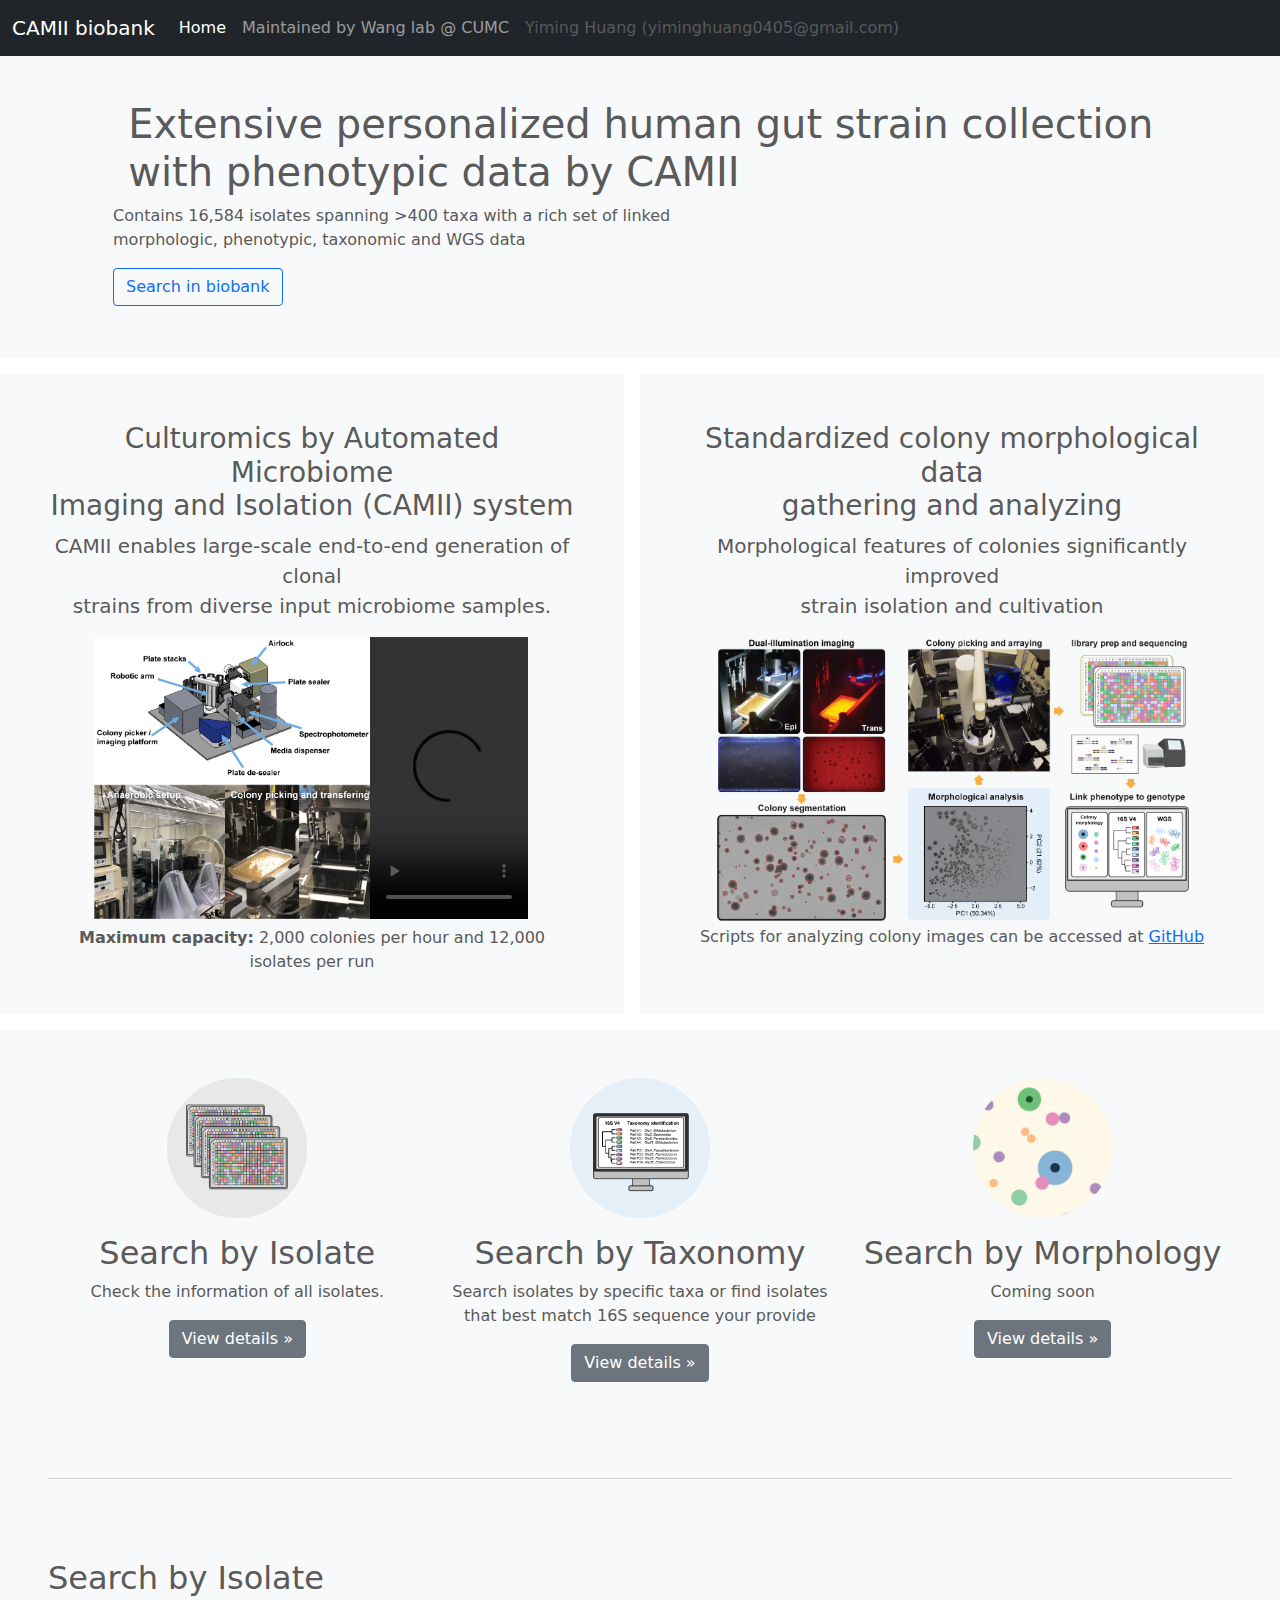
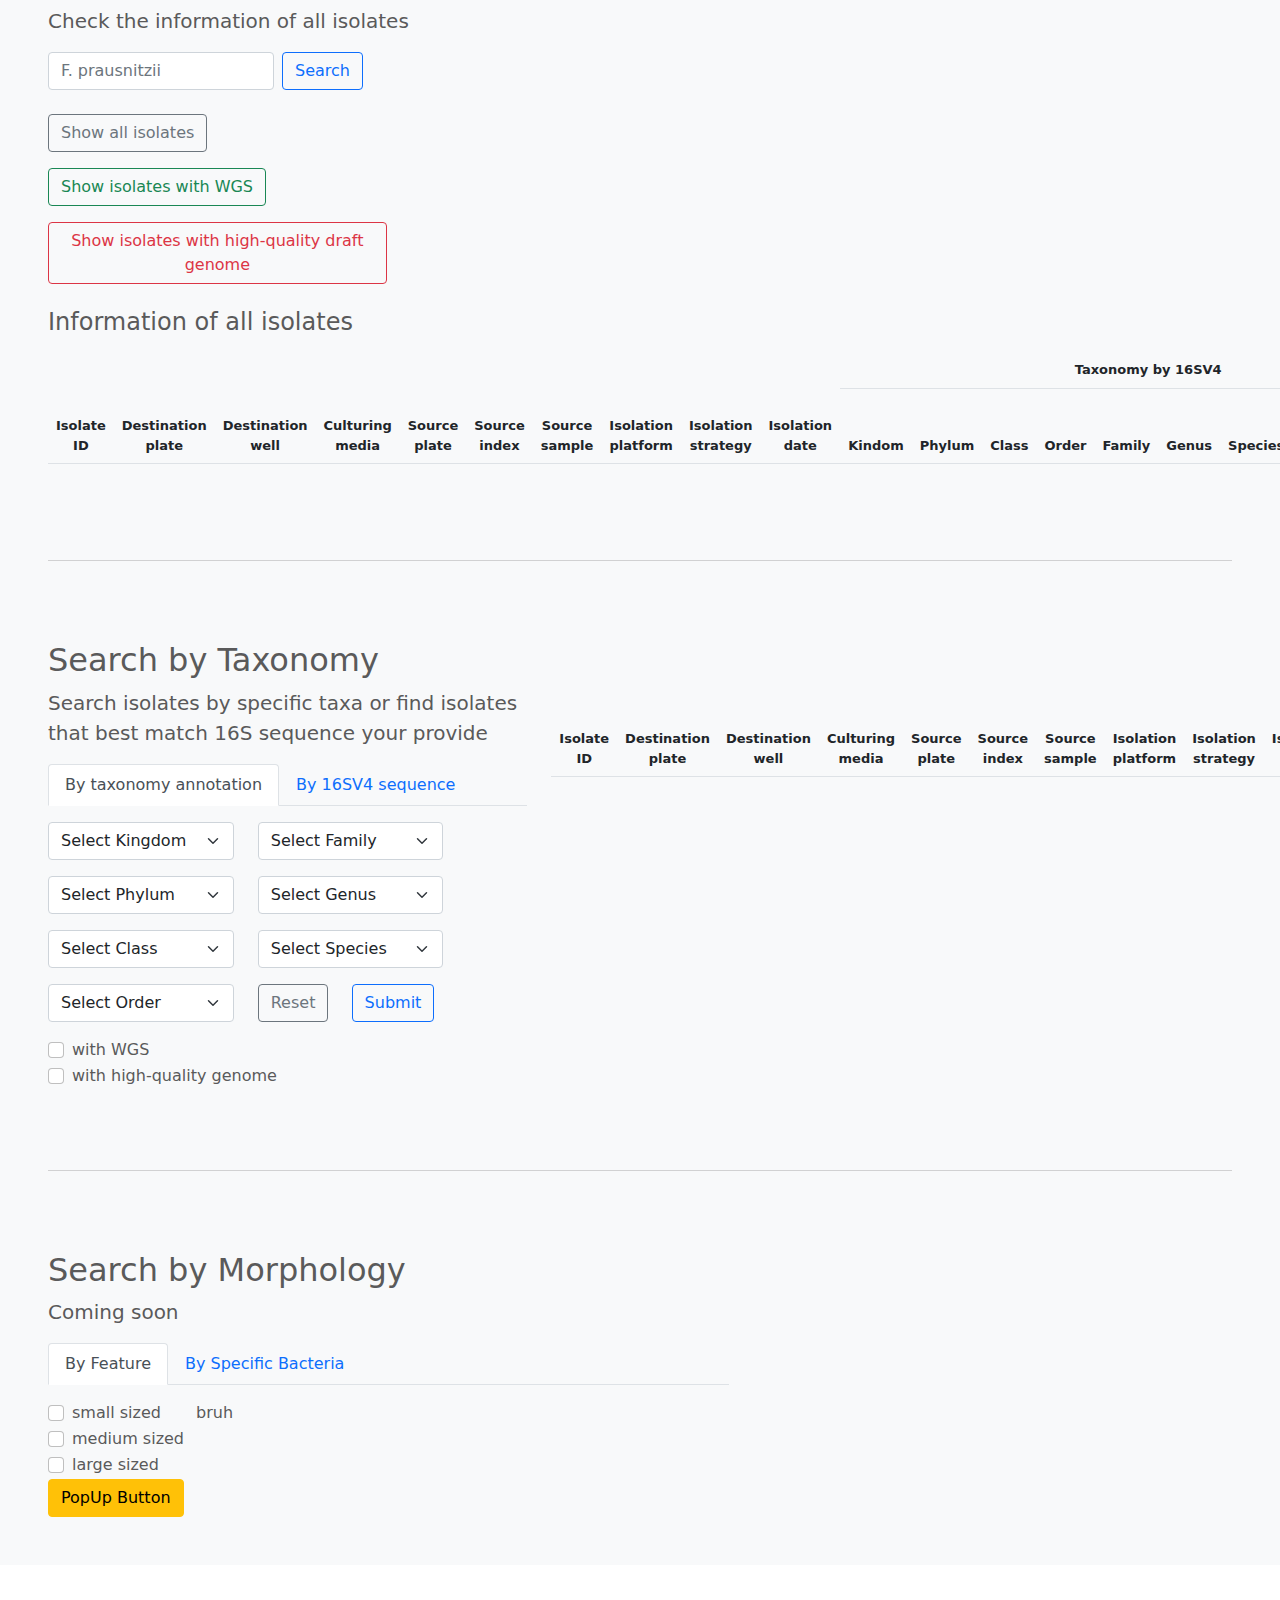
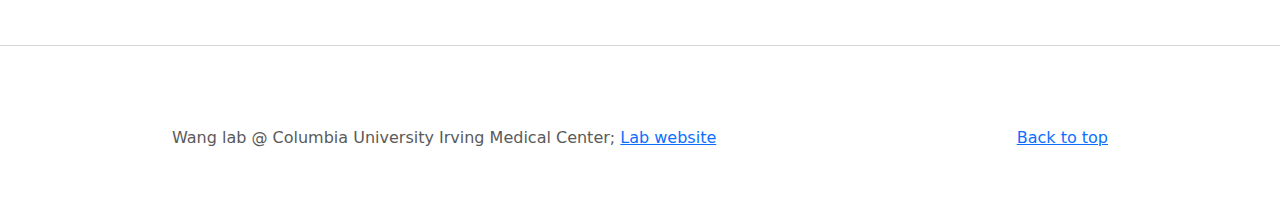
==== commit efb51bde: "pAIIIIIIIIIIIIIIINNNNNN" ====
--- a/WangColumbiaSite/app/templates/wangSite.html
+++ b/WangColumbiaSite/app/templates/wangSite.html
@@ -156,7 +156,7 @@
             <img class="bd-placeholder-img rounded-circle mb-3" src="./../static/img/searchIcon_3.png" width="140" height="140">
             <h2>Search by Morphology</h2>
             <p>Coming soon</p>
-            <p><a class="btn btn-secondary" href="#SearchByImage">View details &raquo;</a></p>
+            <p><a class="btn btn-secondary" href="#SearchByMorphology">View details &raquo;</a></p>
           </div>
 		  <!-- End of Morphology QuickLink Section -->
 		  
@@ -526,7 +526,7 @@
 		
 		
 		
-		
+        <!-- TODO: Make the ID attribute values for HTML elements in SearchByMorphology Section better -->
         <a id="SearchByMorphology"></a>
         <hr class="featurette-divider">
         <div class="row featurette">
@@ -537,28 +537,89 @@
             <!-- Start of Tabs section-->
             <ul class="nav nav-tabs" id="morphoTabs" role="tablist">
               <li class="nav-item" role="presentation">
-                <!-- By Size Category Tab --><button class="nav-link active" id="morpho-tab-1" data-bs-toggle="tab" data-bs-target="#morphoTab1Content" type="button" role="tab" aria-controls="morphoTab1Content" aria-selected="true">By Size Category</button>
+                <!-- By Size Category Tab --><button class="nav-link active" id="morphoFeatureTab" data-bs-toggle="tab" data-bs-target="#morphoFeatureTabContent" type="button" role="tab" aria-controls="morphoFeatureTabContent" aria-selected="true">By Feature</button>
               </li>
               <li class="nav-item" role="presentation">
-                <!-- By Compare Two Specimen Tab --> <button class="nav-link" id="morpho-tab-2" data-bs-toggle="tab" data-bs-target="#morphoTab2Content" type="button" role="tab" aria-controls="morphoTab2Content" aria-selected="false">Compare Two Specimen</button>
+                <!-- By Compare Two Specimen Tab --> <button class="nav-link" id="morphoSpecificTab" data-bs-toggle="tab" data-bs-target="#morphoSpecificTabContent" type="button" role="tab" aria-controls="morphoSpecificTabContent" aria-selected="false">By Specific Bacteria</button>
               </li>
             </ul>
+
             <!-- End of Tabs section-->
 
-            <div class="tab-pane fade show active" id="morphoTab1Content" role="tabpanel" aria-labelledby="morpho-tab-1">
-              <div class="mb-3"></div>
-              placeholder text for sort by category sizes tab content
-            </div>
-
-            <div class="tab-pane fade" id="morphoTab2Content" role="tabpabel" aria-labelledby="morpho-tab-2">
-              <div class="col-lg-11">
-                <label for="specimen-id-field-1" class="form-label">Input first specimen ID here</label>
-                <textarea id="specimen-id-field-1" class="form-control"></textarea>
-
-                <label for="specimen-id-field-2" class="form-label">Input second specimen ID here</label>
-                <textarea id="specimen-id-field-2" class="form-control"></textarea>
-              </div>
-            </div>
+            <!-- Morpho Feature Tab Content -->
+            <div class="tab-content">
+              <div class="tab-pane fade show active" id="morphoFeatureTabContent" role="tabpanel" aria-labelledby="morphoFeatureTab">
+                <div class="mb-3"></div>
+                <div class="col-lg-11">
+
+                  <!-- Grid like format for checkbox formatting in Morpho Features Tab Content -->
+                    <div class="row">
+                      <!-- Size Features Checkboxes-->
+                      <div class="col-lg-auto">
+
+                          <div class="form-check"> 
+                            <input class="form-check-input" type="checkbox" value="small" id="smallSizeCheckBox">
+                            <label class="form-check-label" for="smallSizeCheckBox">small sized</label>
+                          </div>
+                          <div class="form-check"> 
+                            <input class="form-check-input" type="checkbox" value="medium" id="mediumSizeCheckBox">
+                            <label class="form-check-label" for="mediumSizeCheckBox">medium sized</label>
+                          </div>
+
+                          <div class="form-check"> 
+                            <input class="form-check-input" type="checkbox" value="large" id="largeSizeCheckBox">
+                            <label class="form-check-label" for="largeSizeCheckBox">large sized</label>
+                          </div>
+
+                      </div>
+                      <!-- End of Size Features Checkboxes-->
+                      
+
+                      
+                      <!-- Color Features Checkboxes-->
+                      bruh
+                      <!-- End of Color Features Checkboxes-->
+                    
+
+                    </div>
+                  <!-- End of Grid like format for checkbox formatting in Morpho Features Tab Content -->  
+
+
+                  
+                
+                  
+
+                  <button class="btn btn-warning" data-bs-toggle="modal" data-bs-target="#morphoTab3ContentModal"> PopUp Button </button>
+                </div>
+
+              </div>
+              <!-- End of Morpho Feature Tab Content -->
+
+
+              <!-- Morpho Specific Tab Content-->
+              <div class="tab-pane fade" id="morphoSpecificTabContent" role="tabpabel" aria-labelledby="morphoSpecificTab">
+                <div class="mb-3"></div>
+                <div class="col-lg-11">
+                  <label for="specimen-id-field-1" class="form-label">Input first specimen ID here</label>
+                  <textarea id="specimen-id-field-1" class="form-control"></textarea>
+
+                  <label for="specimen-id-field-2" class="form-label">Input second specimen ID here</label>
+                  <textarea id="specimen-id-field-2" class="form-control"></textarea> <br>
+                  <button class="btn btn-warning" data-bs-toggle="modal" data-bs-target="#morphoTab3ContentModal"> PopUp Button </button>
+                </div>
+              </div>
+              <!-- End of Morpho Specific Tab Content-->
+            </div>
+
+
+              
+
+              <div class="modal fade" id="morphoModal">
+
+              </div>
+              <!-- End of Morpho Tab 3 Content -->
+            </div>
+
           </div>
           <div class="col-lg-5">
           </div>
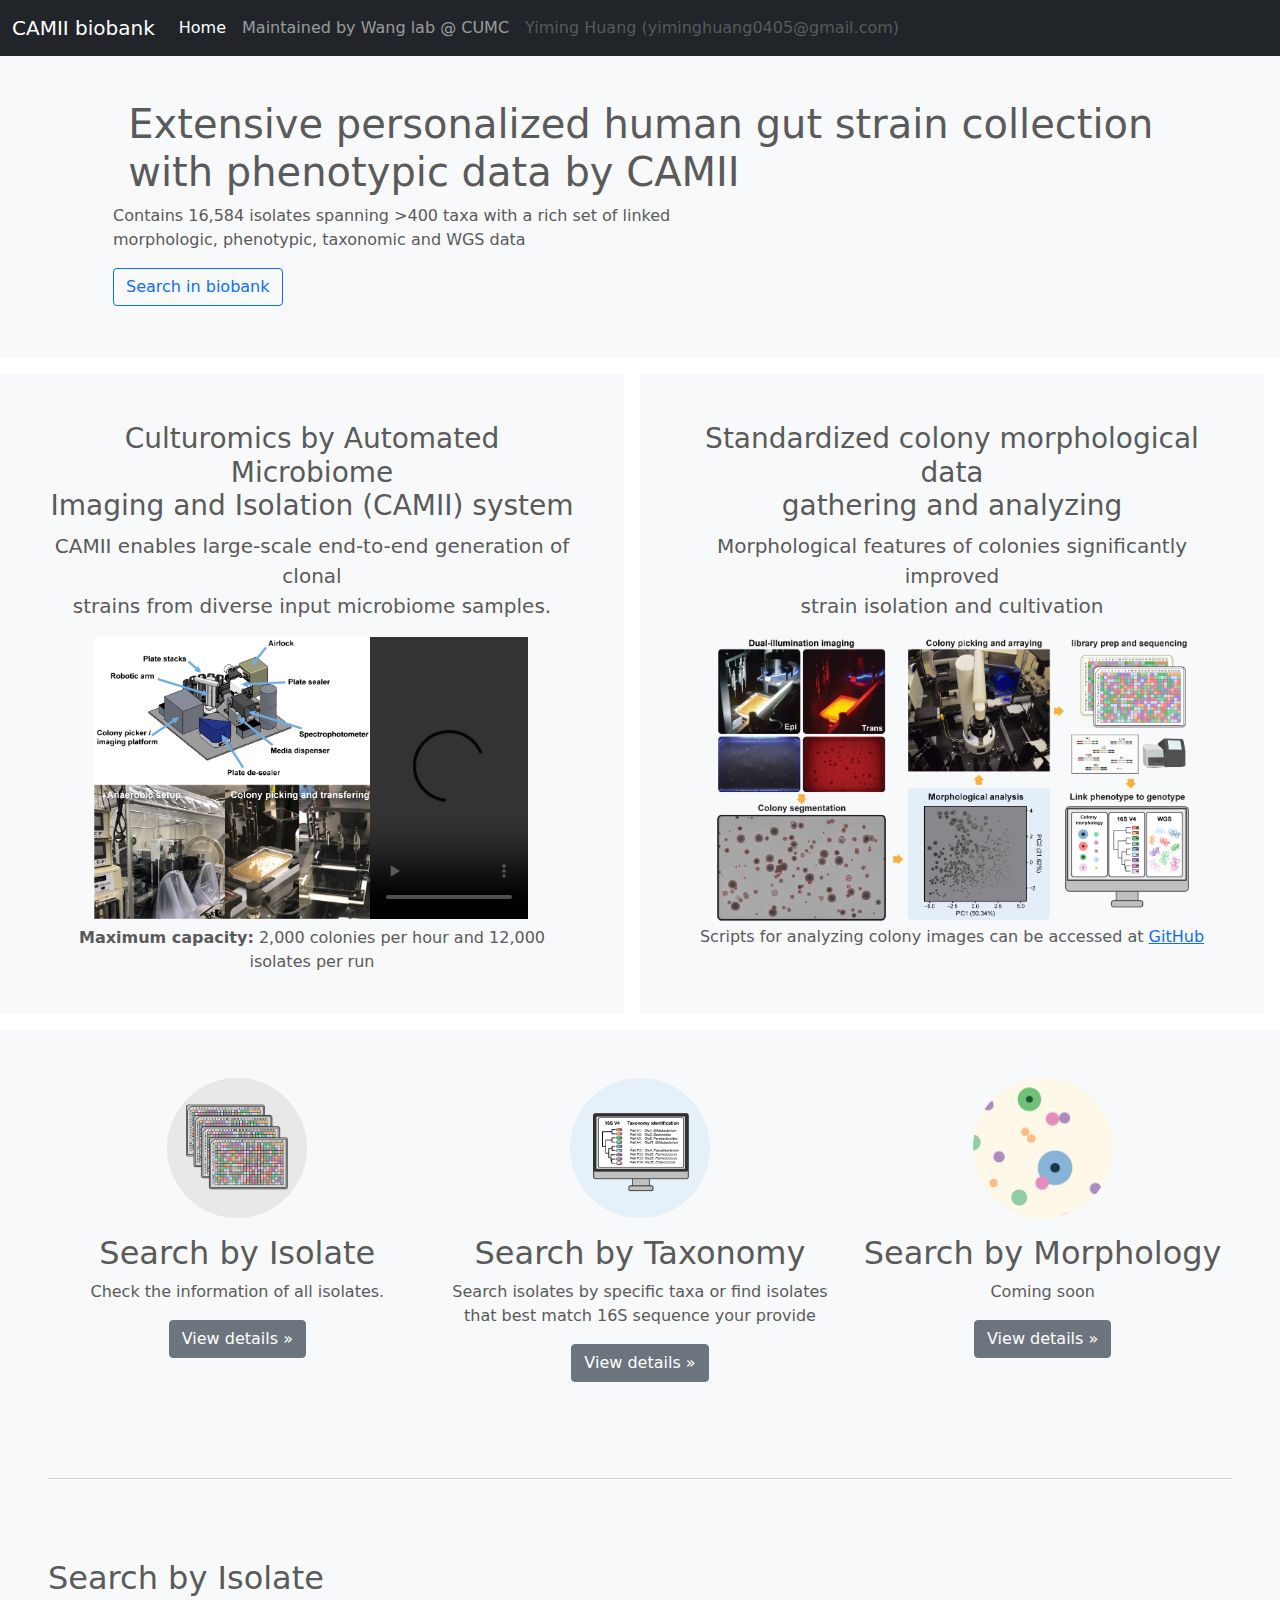
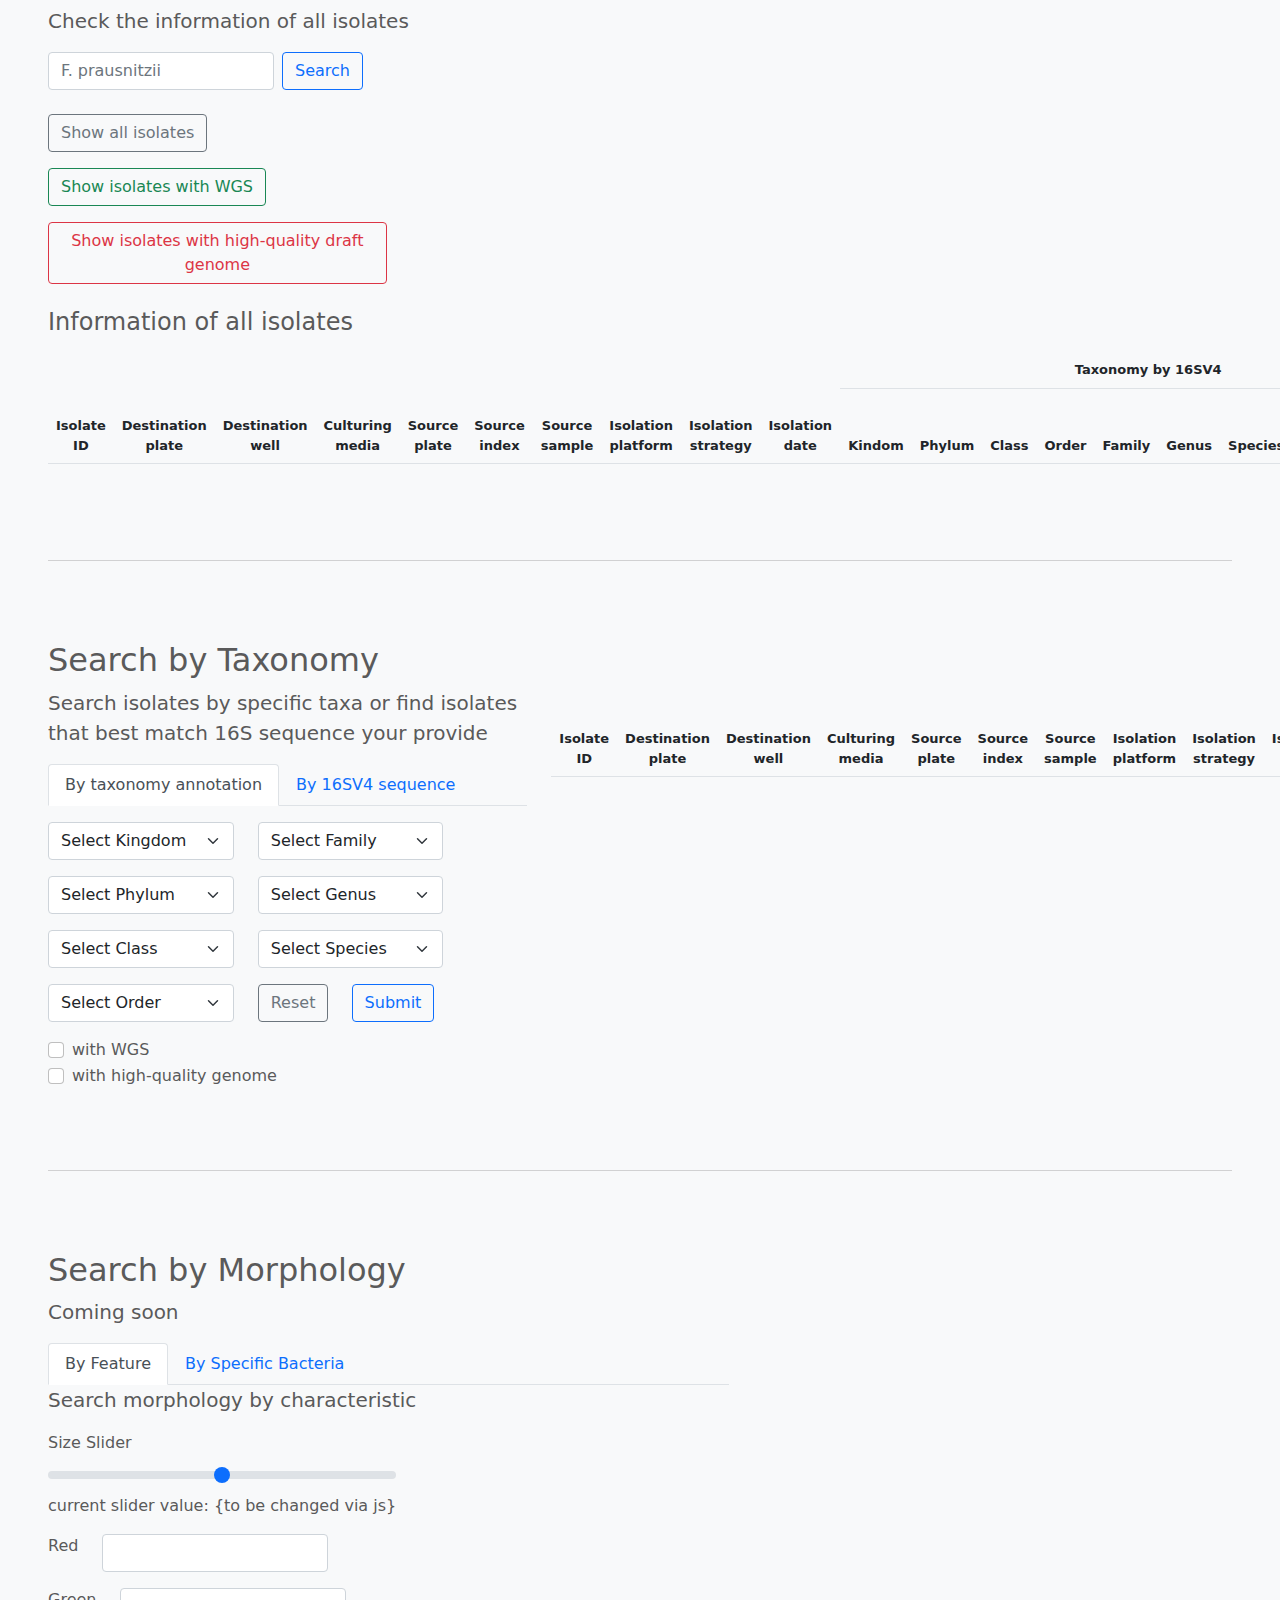
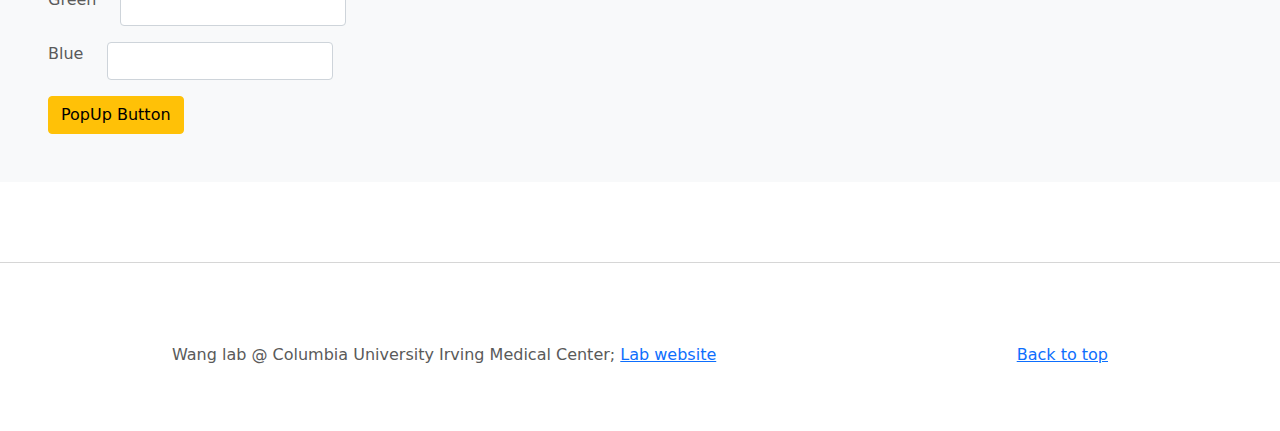
==== commit d70f0832: "changes" ====
--- a/WangColumbiaSite/app/templates/wangSite.html
+++ b/WangColumbiaSite/app/templates/wangSite.html
@@ -549,48 +549,58 @@
             <!-- Morpho Feature Tab Content -->
             <div class="tab-content">
               <div class="tab-pane fade show active" id="morphoFeatureTabContent" role="tabpanel" aria-labelledby="morphoFeatureTab">
-                <div class="mb-3"></div>
-                <div class="col-lg-11">
-
-                  <!-- Grid like format for checkbox formatting in Morpho Features Tab Content -->
+                <p class="lead">Search morphology by characteristic</p>
+                  <!-- Grid like format for input UI in Morpho Features Tab Content -->
+                    <!-- Size Features Slider-->
                     <div class="row">
-                      <!-- Size Features Checkboxes-->
                       <div class="col-lg-auto">
-
-                          <div class="form-check"> 
-                            <input class="form-check-input" type="checkbox" value="small" id="smallSizeCheckBox">
-                            <label class="form-check-label" for="smallSizeCheckBox">small sized</label>
-                          </div>
-                          <div class="form-check"> 
-                            <input class="form-check-input" type="checkbox" value="medium" id="mediumSizeCheckBox">
-                            <label class="form-check-label" for="mediumSizeCheckBox">medium sized</label>
-                          </div>
-
-                          <div class="form-check"> 
-                            <input class="form-check-input" type="checkbox" value="large" id="largeSizeCheckBox">
-                            <label class="form-check-label" for="largeSizeCheckBox">large sized</label>
-                          </div>
-
+                        <label class="form-label" for="sizeRange">Size Slider</label>
+                        <input type="range" class="form-range" id="sizeRange" min="0" max="100">
+                        <p> current slider value: {to be changed via js}</p>
                       </div>
-                      <!-- End of Size Features Checkboxes-->
-                      
-
-                      
-                      <!-- Color Features Checkboxes-->
-                      bruh
-                      <!-- End of Color Features Checkboxes-->
+                    </div>
+                    <!-- End of Size Features Slider-->
+
+                    <!-- Start of RGB Color Text Fields-->
+                    <div class="row">
+                      <div class="col-lg-auto">
+                        <label class="form-label" for="redTextBox">Red</label>
+                      </div>
+                      <div class="col-lg-auto">
+                        <input class="form-control" type="text" id="redTextBox">
+                      </div>
+                    </div>
+
+                    <div class="mb-3"></div>
                     
-
-                    </div>
-                  <!-- End of Grid like format for checkbox formatting in Morpho Features Tab Content -->  
-
-
-                  
-                
-                  
-
-                  <button class="btn btn-warning" data-bs-toggle="modal" data-bs-target="#morphoTab3ContentModal"> PopUp Button </button>
-                </div>
+                    <div class="row">
+                      <div class="col-lg-auto">
+                        <label class="form-label" for="greenTextBox">Green</label>
+                      </div>
+                      <div class="col-lg-auto">
+                        <input class="form-control" type="text" id="greenTextBox">
+                      </div>
+                    </div>
+
+                    <div class="mb-3"></div>
+
+                    <div class="row">
+                      <div class="col-lg-auto">
+                        <label class="form-label" for="blueTextBox">Blue</label>
+                      </div>
+                      <div class="col-lg-auto">
+                        <input class="form-control" type="text" id="blueTextBox">
+                      </div>
+                    </div>
+                    <!-- End of RGB Color Text Fields-->
+                  <!-- End of Grid like format for input UI in Morpho Features Tab Content -->  
+
+                  <div class="row">
+                    <div class="mb-3"></div>
+                    <div class="col-lg-auto">
+                      <button class="btn btn-warning" data-bs-toggle="modal" data-bs-target="#morphoTab3ContentModal"> PopUp Button </button>
+                    </div>
+                  </div>
 
               </div>
               <!-- End of Morpho Feature Tab Content -->
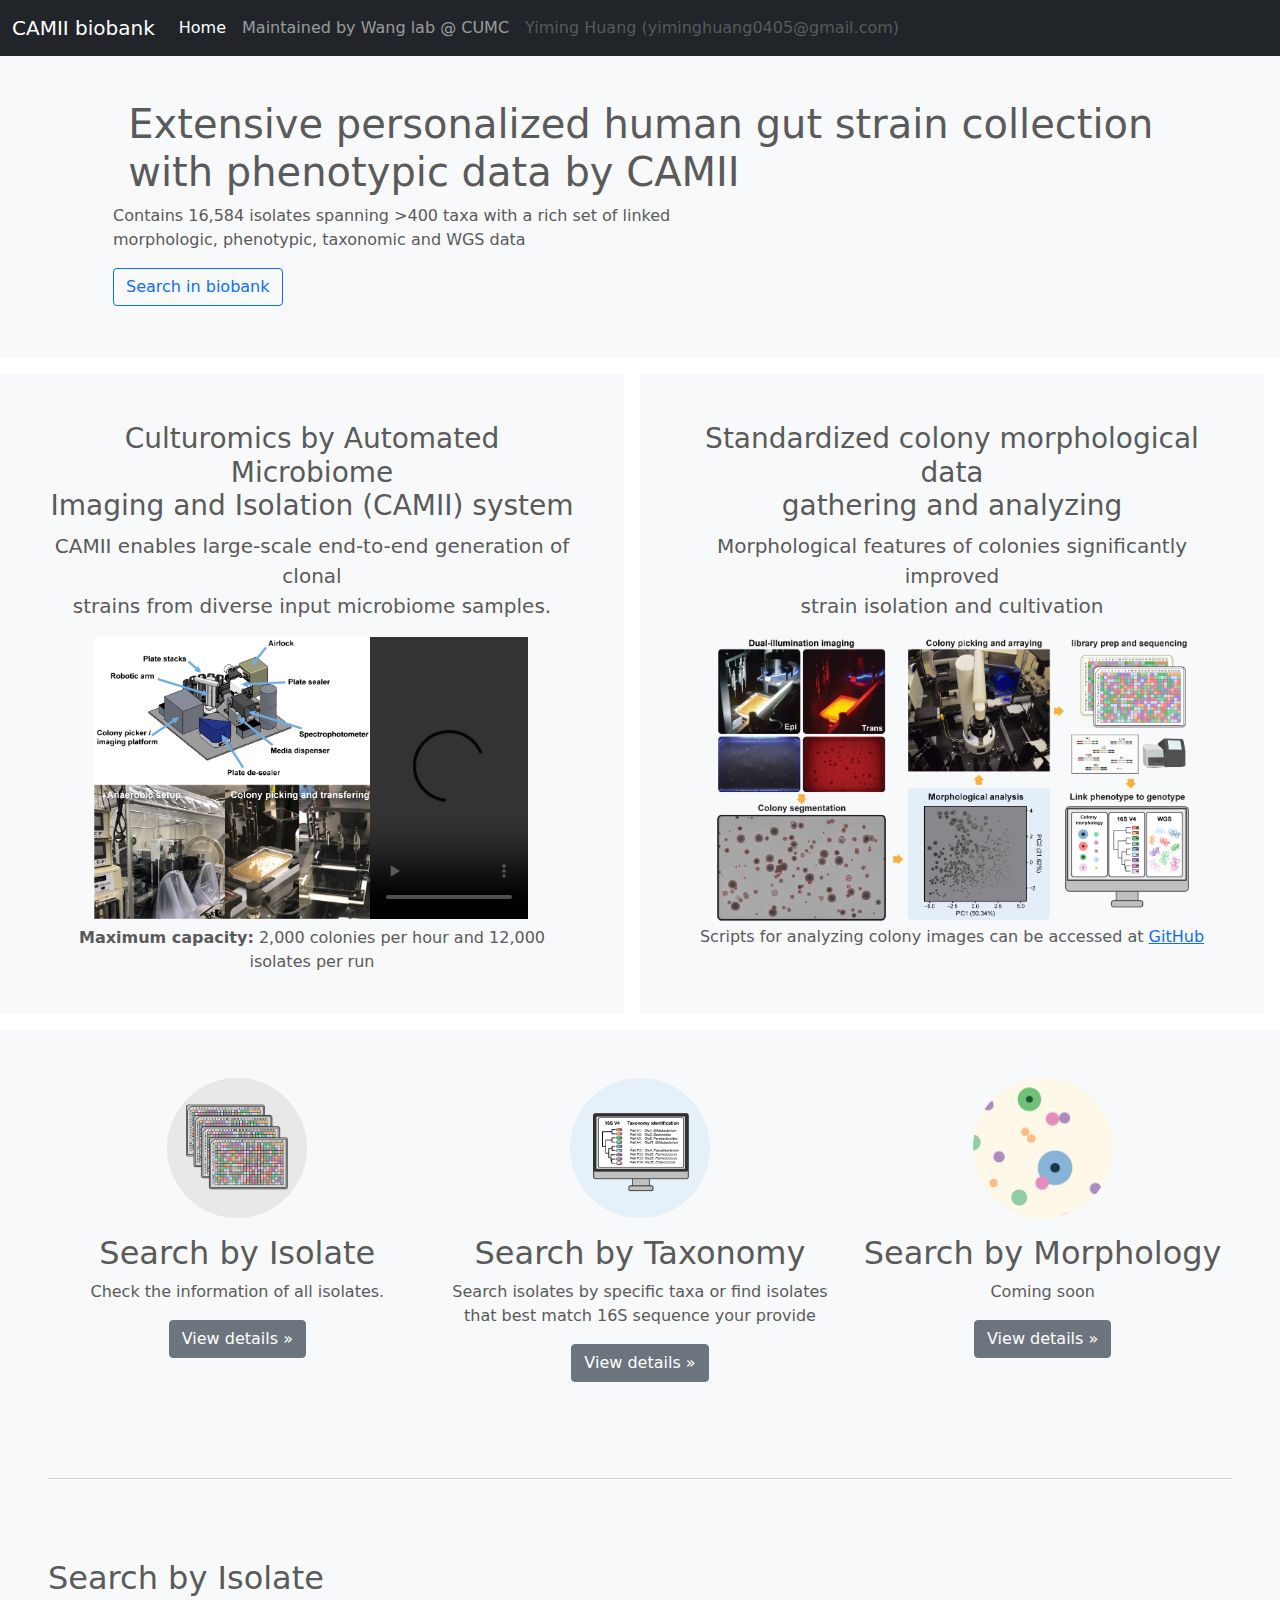
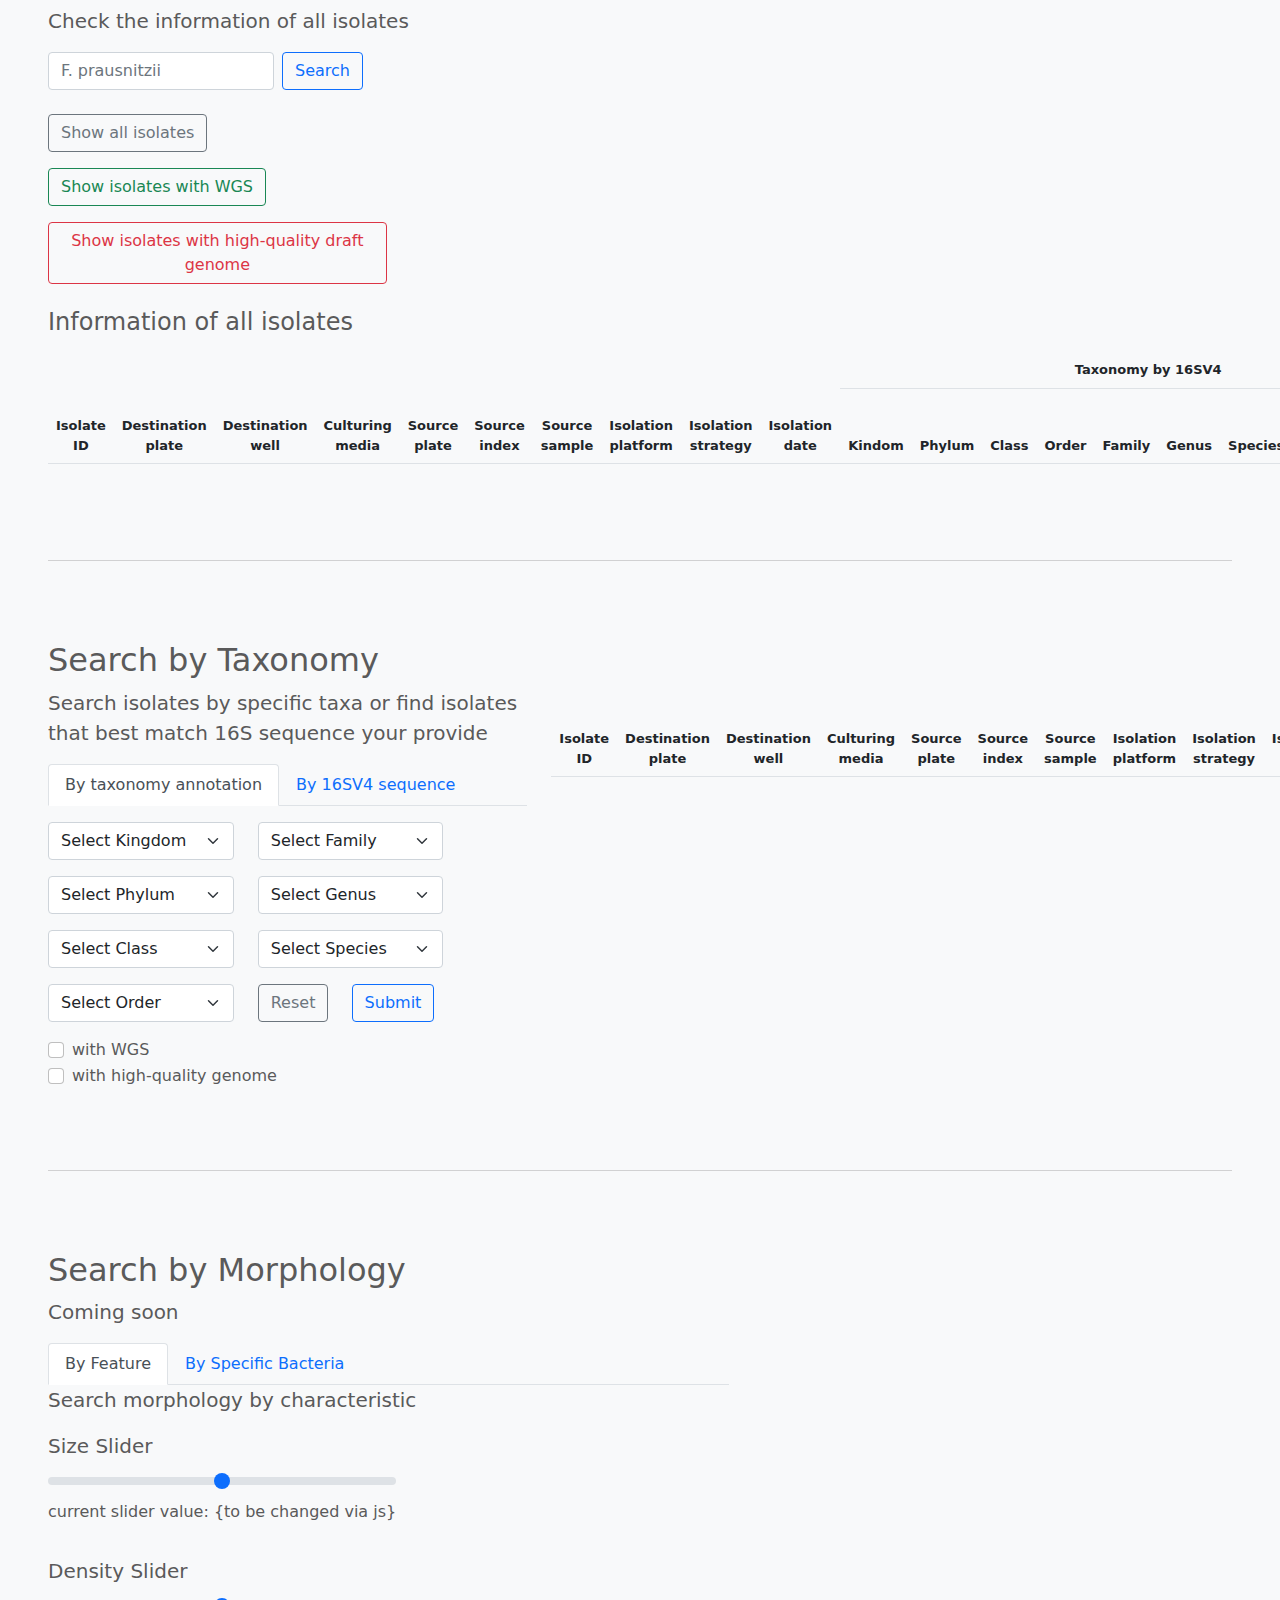
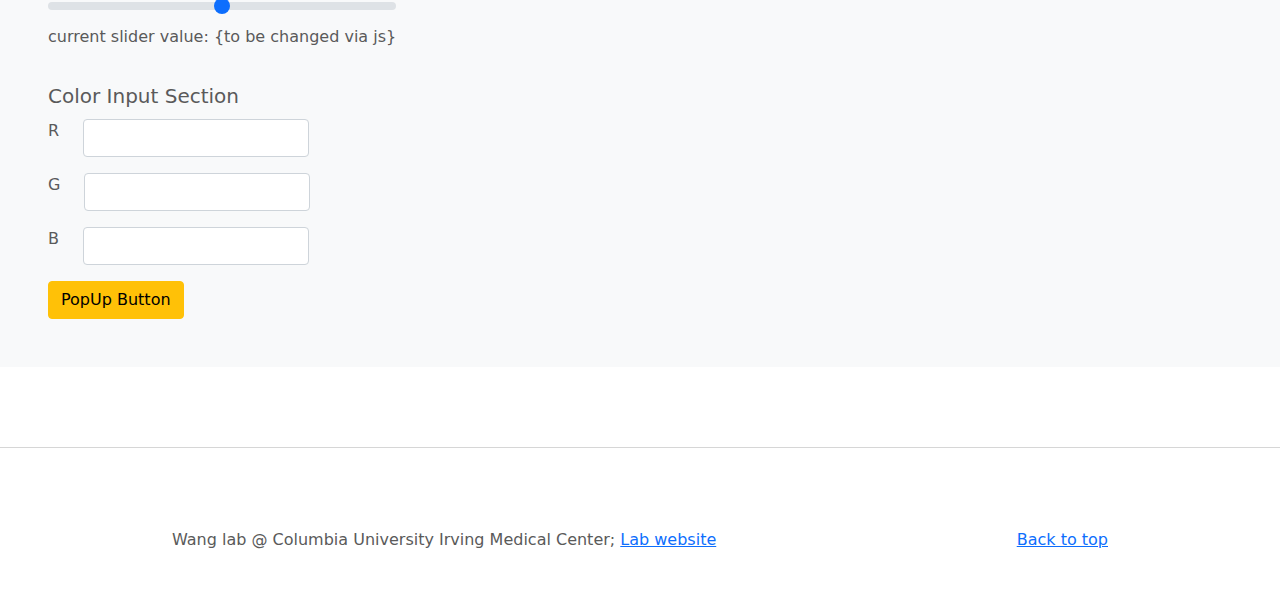
==== commit 6c245e2b: "added sliders and color section" ====
--- a/WangColumbiaSite/app/templates/wangSite.html
+++ b/WangColumbiaSite/app/templates/wangSite.html
@@ -554,17 +554,32 @@
                     <!-- Size Features Slider-->
                     <div class="row">
                       <div class="col-lg-auto">
-                        <label class="form-label" for="sizeRange">Size Slider</label>
+                        <label class="form-label lead" for="sizeRange">Size Slider</label>
                         <input type="range" class="form-range" id="sizeRange" min="0" max="100">
                         <p> current slider value: {to be changed via js}</p>
                       </div>
                     </div>
                     <!-- End of Size Features Slider-->
 
+                    <div class="mb-3"></div>
+
+                    <!-- Density Features Slider-->
+                    <div class="row">
+                      <div class="col-lg-auto">
+                        <label class="form-label lead" for="densityRange">Density Slider</label>
+                        <input type="range" class="form-range" id="densityRange" min="0" max="100">
+                        <p> current slider value: {to be changed via js}</p>
+                      </div>
+                    </div>
+                    <!-- End of Density Features Slider-->
+
+                    <div class="mb-3"></div>
+
                     <!-- Start of RGB Color Text Fields-->
-                    <div class="row">
-                      <div class="col-lg-auto">
-                        <label class="form-label" for="redTextBox">Red</label>
+                    <label class="form-label lead" for="colorRow">Color Input Section</label>
+                    <div class="row" id="colorRow">
+                      <div class="col-lg-auto">
+                        <label class="form-label" for="redTextBox">R</label>
                       </div>
                       <div class="col-lg-auto">
                         <input class="form-control" type="text" id="redTextBox">
@@ -575,7 +590,7 @@
                     
                     <div class="row">
                       <div class="col-lg-auto">
-                        <label class="form-label" for="greenTextBox">Green</label>
+                        <label class="form-label" for="greenTextBox">G</label>
                       </div>
                       <div class="col-lg-auto">
                         <input class="form-control" type="text" id="greenTextBox">
@@ -586,7 +601,7 @@
 
                     <div class="row">
                       <div class="col-lg-auto">
-                        <label class="form-label" for="blueTextBox">Blue</label>
+                        <label class="form-label" for="blueTextBox">B</label>
                       </div>
                       <div class="col-lg-auto">
                         <input class="form-control" type="text" id="blueTextBox">
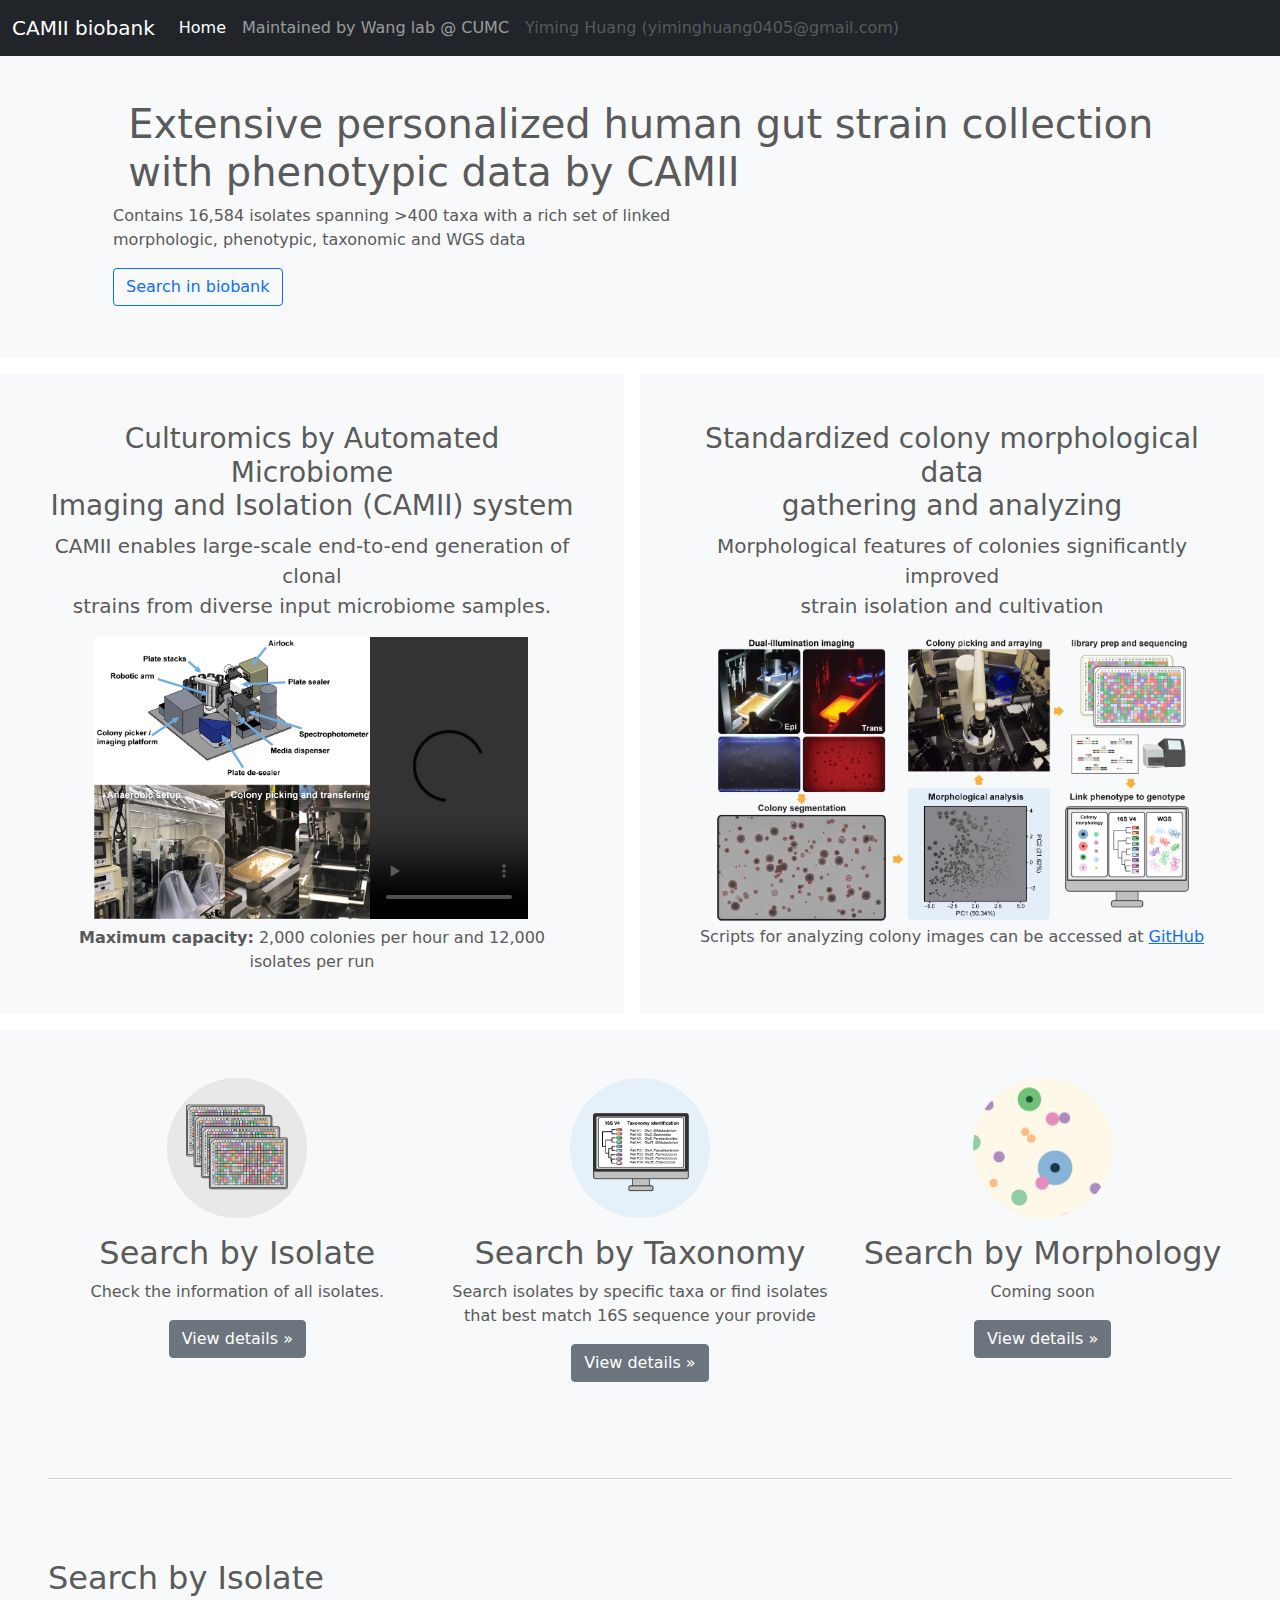
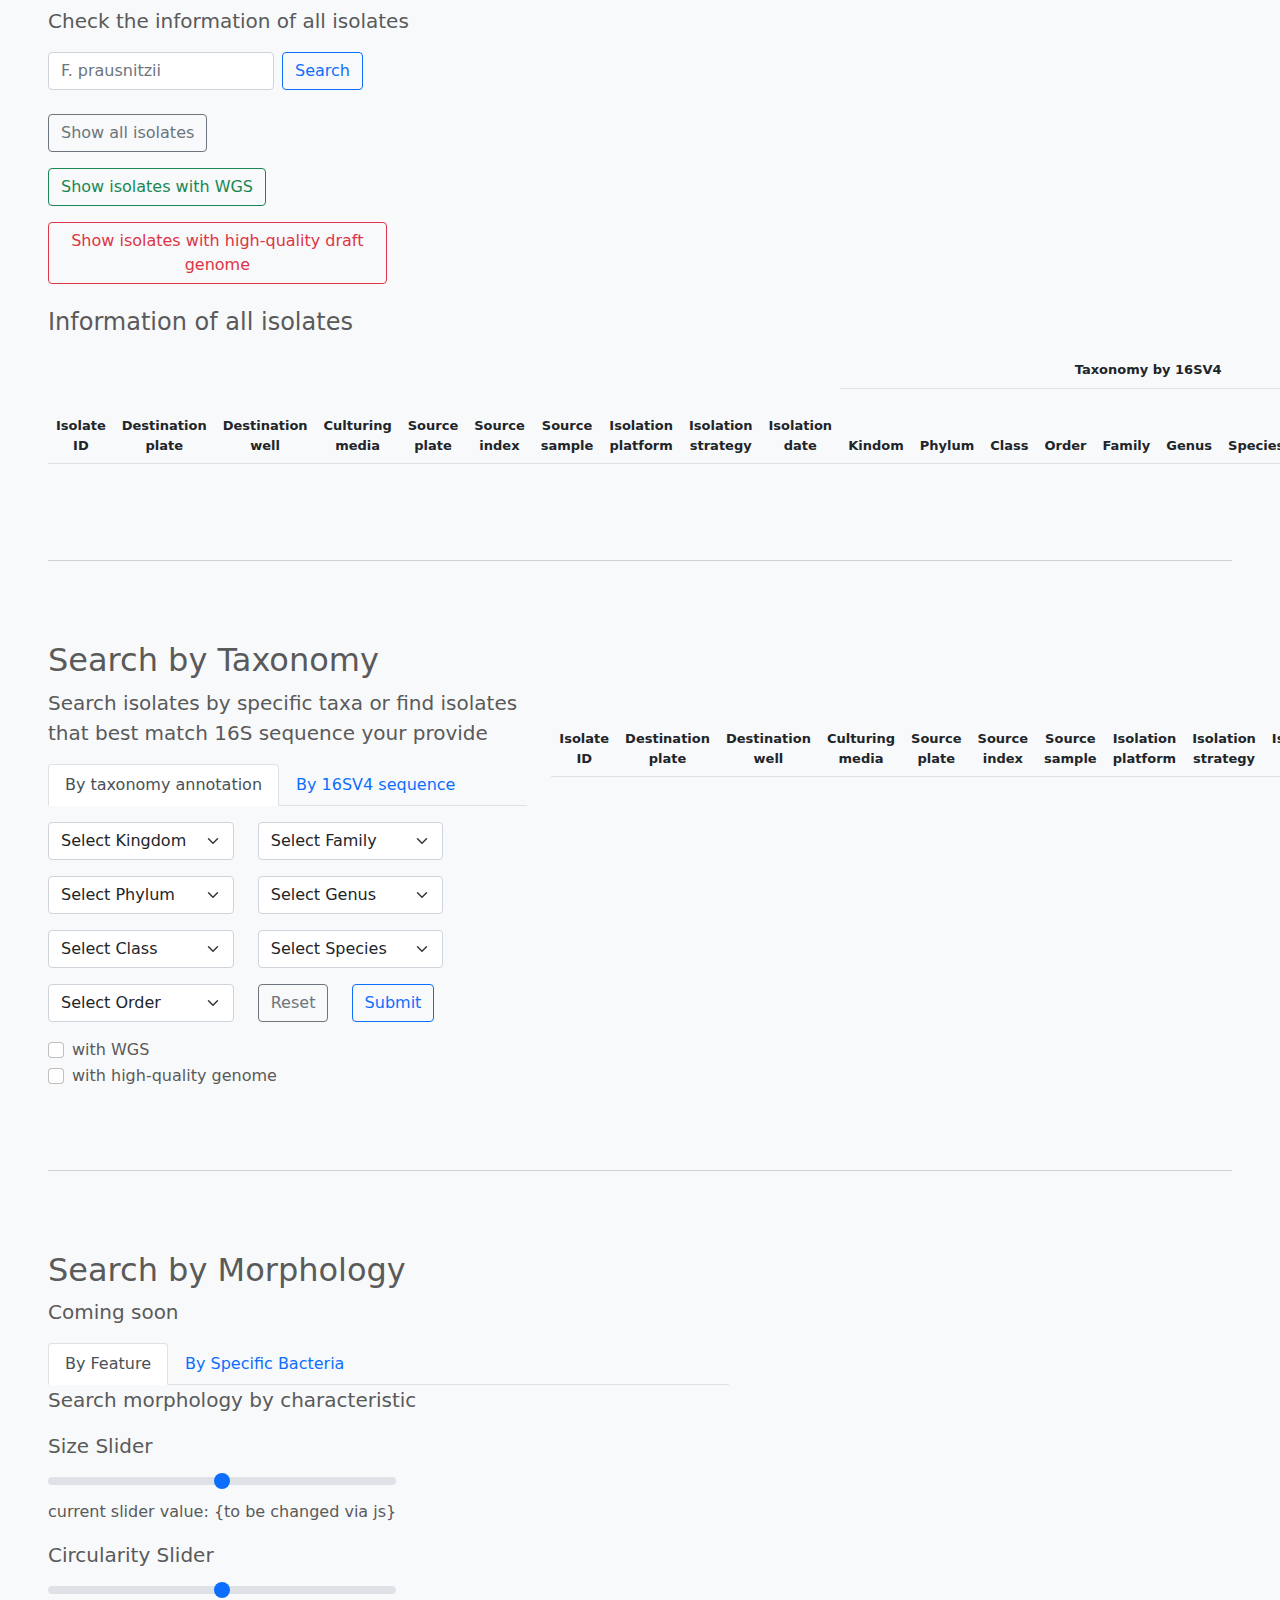
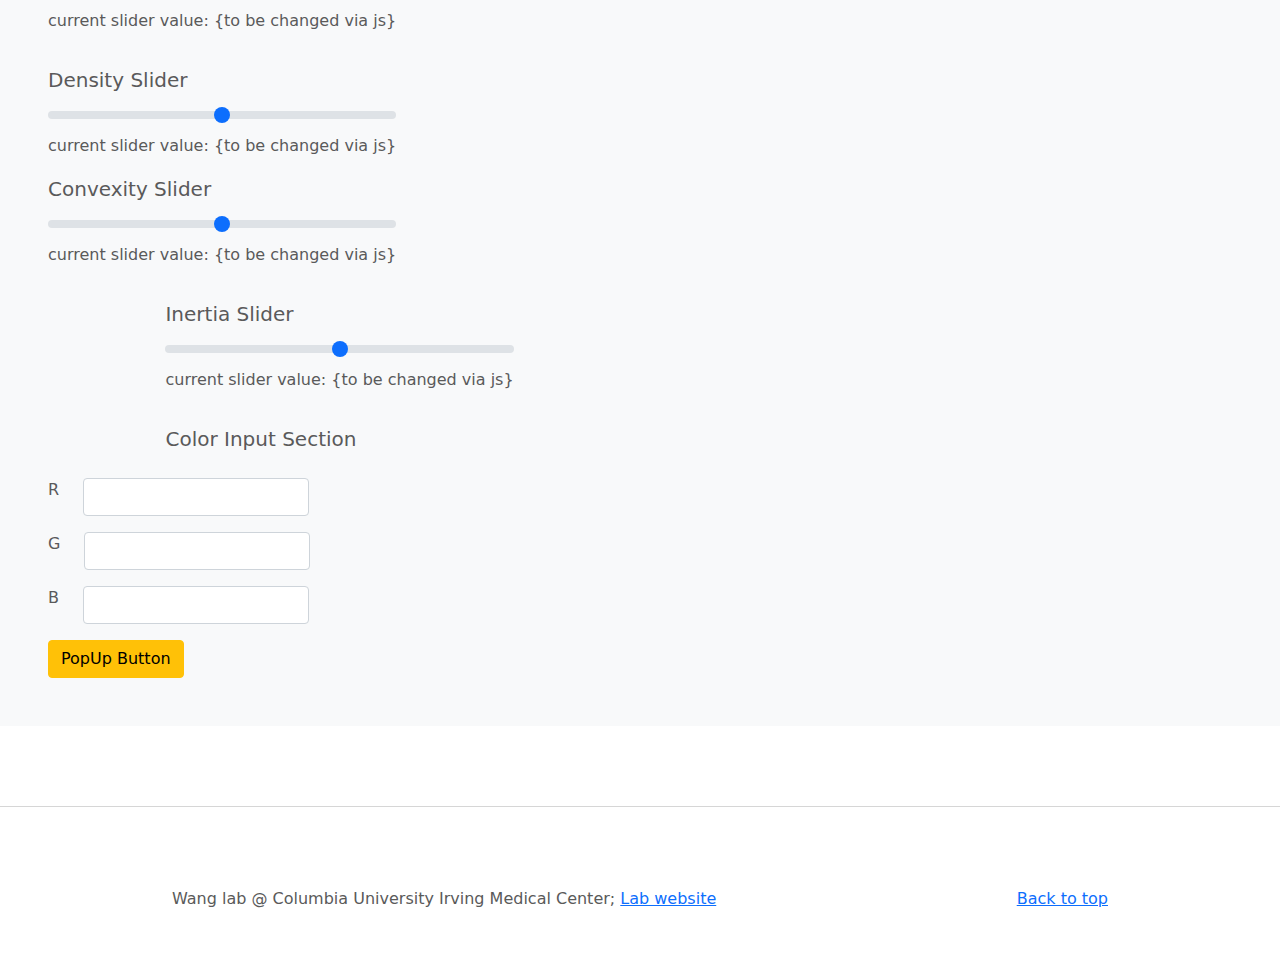
==== commit 949a3cd5: "working on slider placemen" ====
--- a/WangColumbiaSite/app/templates/wangSite.html
+++ b/WangColumbiaSite/app/templates/wangSite.html
@@ -546,37 +546,75 @@
 
             <!-- End of Tabs section-->
 
-            <!-- Morpho Feature Tab Content -->
+            
             <div class="tab-content">
+              <!-- Morpho Feature Tab Content -->
               <div class="tab-pane fade show active" id="morphoFeatureTabContent" role="tabpanel" aria-labelledby="morphoFeatureTab">
                 <p class="lead">Search morphology by characteristic</p>
                   <!-- Grid like format for input UI in Morpho Features Tab Content -->
-                    <!-- Size Features Slider-->
+                    <!-- Size Features Slider + Circularity Slider-->
                     <div class="row">
+
                       <div class="col-lg-auto">
                         <label class="form-label lead" for="sizeRange">Size Slider</label>
                         <input type="range" class="form-range" id="sizeRange" min="0" max="100">
                         <p> current slider value: {to be changed via js}</p>
                       </div>
-                    </div>
-                    <!-- End of Size Features Slider-->
-
-                    <div class="mb-3"></div>
-
-                    <!-- Density Features Slider-->
-                    <div class="row">
+
+                      <div class="col-lg-auto">
+                        <label class="form-label lead" for="circularitySlider">Circularity Slider</label>
+                        <input type="range" class="form-range" id="circularityRange" min="0" max="1" step="0.01">
+                        <p> current slider value: {to be changed via js}</p>
+                      </div>
+                    <!-- End of Size Features Slider + Circularity Slider-->
+
+                      <div class="w-100"></div>
+                      <div class="mb-3"></div>
+
+                    <!-- Density Features Slider + Convexity Features Slider-->
+
                       <div class="col-lg-auto">
                         <label class="form-label lead" for="densityRange">Density Slider</label>
                         <input type="range" class="form-range" id="densityRange" min="0" max="100">
                         <p> current slider value: {to be changed via js}</p>
                       </div>
-                    </div>
-                    <!-- End of Density Features Slider-->
-
+
+                      <div class="col-lg-auto">
+                        <label class="form-label lead" for="convexitySlider">Convexity Slider</label>
+                        <input type="range" class="form-range" id="convexityRange" min="0" max="1" step="0.01">
+                        <p> current slider value: {to be changed via js}</p>
+                      </div>
+
+                    <!-- End of Density Features Slider + Convexity Features Slider-->
+
+                      <div class="w-100"></div>
+                      <div class="mb-3"></div>
+                      
+
+                    <!-- Inertia Slider -->
+                      
+                        <div class="col-lg-auto offset-md-2">
+                          <label class="form-label lead" for="inertiaSlider">Inertia Slider</label>
+                          <input type="range" class="form-range" id="inertiaRange" min="0" max="1" step="0.01">
+                          <p> current slider value: {to be changed via js}</p>
+                        </div>
+                    </div>
+                    <!-- End of Inertia Slider -->
+
+                    <div class="w-100"></div>
                     <div class="mb-3"></div>
 
                     <!-- Start of RGB Color Text Fields-->
-                    <label class="form-label lead" for="colorRow">Color Input Section</label>
+                    <div class="row">
+                      <div class="col-lg-auto offset-md-2">
+                        <label class="form-label lead" for="colorRow">Color Input Section</label>
+                      </div>
+                    </div>
+
+                    <div class="w-100"></div>
+                    <div class="mb-3"></div>
+
+                    
                     <div class="row" id="colorRow">
                       <div class="col-lg-auto">
                         <label class="form-label" for="redTextBox">R</label>
@@ -610,30 +648,37 @@
                     <!-- End of RGB Color Text Fields-->
                   <!-- End of Grid like format for input UI in Morpho Features Tab Content -->  
 
+                  <div class="mb-3"></div>
+
                   <div class="row">
-                    <div class="mb-3"></div>
                     <div class="col-lg-auto">
                       <button class="btn btn-warning" data-bs-toggle="modal" data-bs-target="#morphoTab3ContentModal"> PopUp Button </button>
                     </div>
                   </div>
-
               </div>
+
               <!-- End of Morpho Feature Tab Content -->
 
 
+
+
+
+
               <!-- Morpho Specific Tab Content-->
-              <div class="tab-pane fade" id="morphoSpecificTabContent" role="tabpabel" aria-labelledby="morphoSpecificTab">
-                <div class="mb-3"></div>
-                <div class="col-lg-11">
-                  <label for="specimen-id-field-1" class="form-label">Input first specimen ID here</label>
-                  <textarea id="specimen-id-field-1" class="form-control"></textarea>
-
-                  <label for="specimen-id-field-2" class="form-label">Input second specimen ID here</label>
-                  <textarea id="specimen-id-field-2" class="form-control"></textarea> <br>
-                  <button class="btn btn-warning" data-bs-toggle="modal" data-bs-target="#morphoTab3ContentModal"> PopUp Button </button>
-                </div>
+                <div class="tab-pane fade" id="morphoSpecificTabContent" role="tabpabel" aria-labelledby="morphoSpecificTab">
+                  <div class="mb-3"></div>
+                  <div class="col-lg-11">
+                    <label for="specimen-id-field-1" class="form-label">Input first specimen ID here</label>
+                    <textarea id="specimen-id-field-1" class="form-control"></textarea>
+
+                    <label for="specimen-id-field-2" class="form-label">Input second specimen ID here</label>
+                    <textarea id="specimen-id-field-2" class="form-control"></textarea> <br>
+                    <button class="btn btn-warning" data-bs-toggle="modal" data-bs-target="#morphoTab3ContentModal"> PopUp Button </button>
+                  </div>               
+                </div>
+                <!-- End of Morpho Specific Tab Content-->
               </div>
-              <!-- End of Morpho Specific Tab Content-->
+              
             </div>
 
 
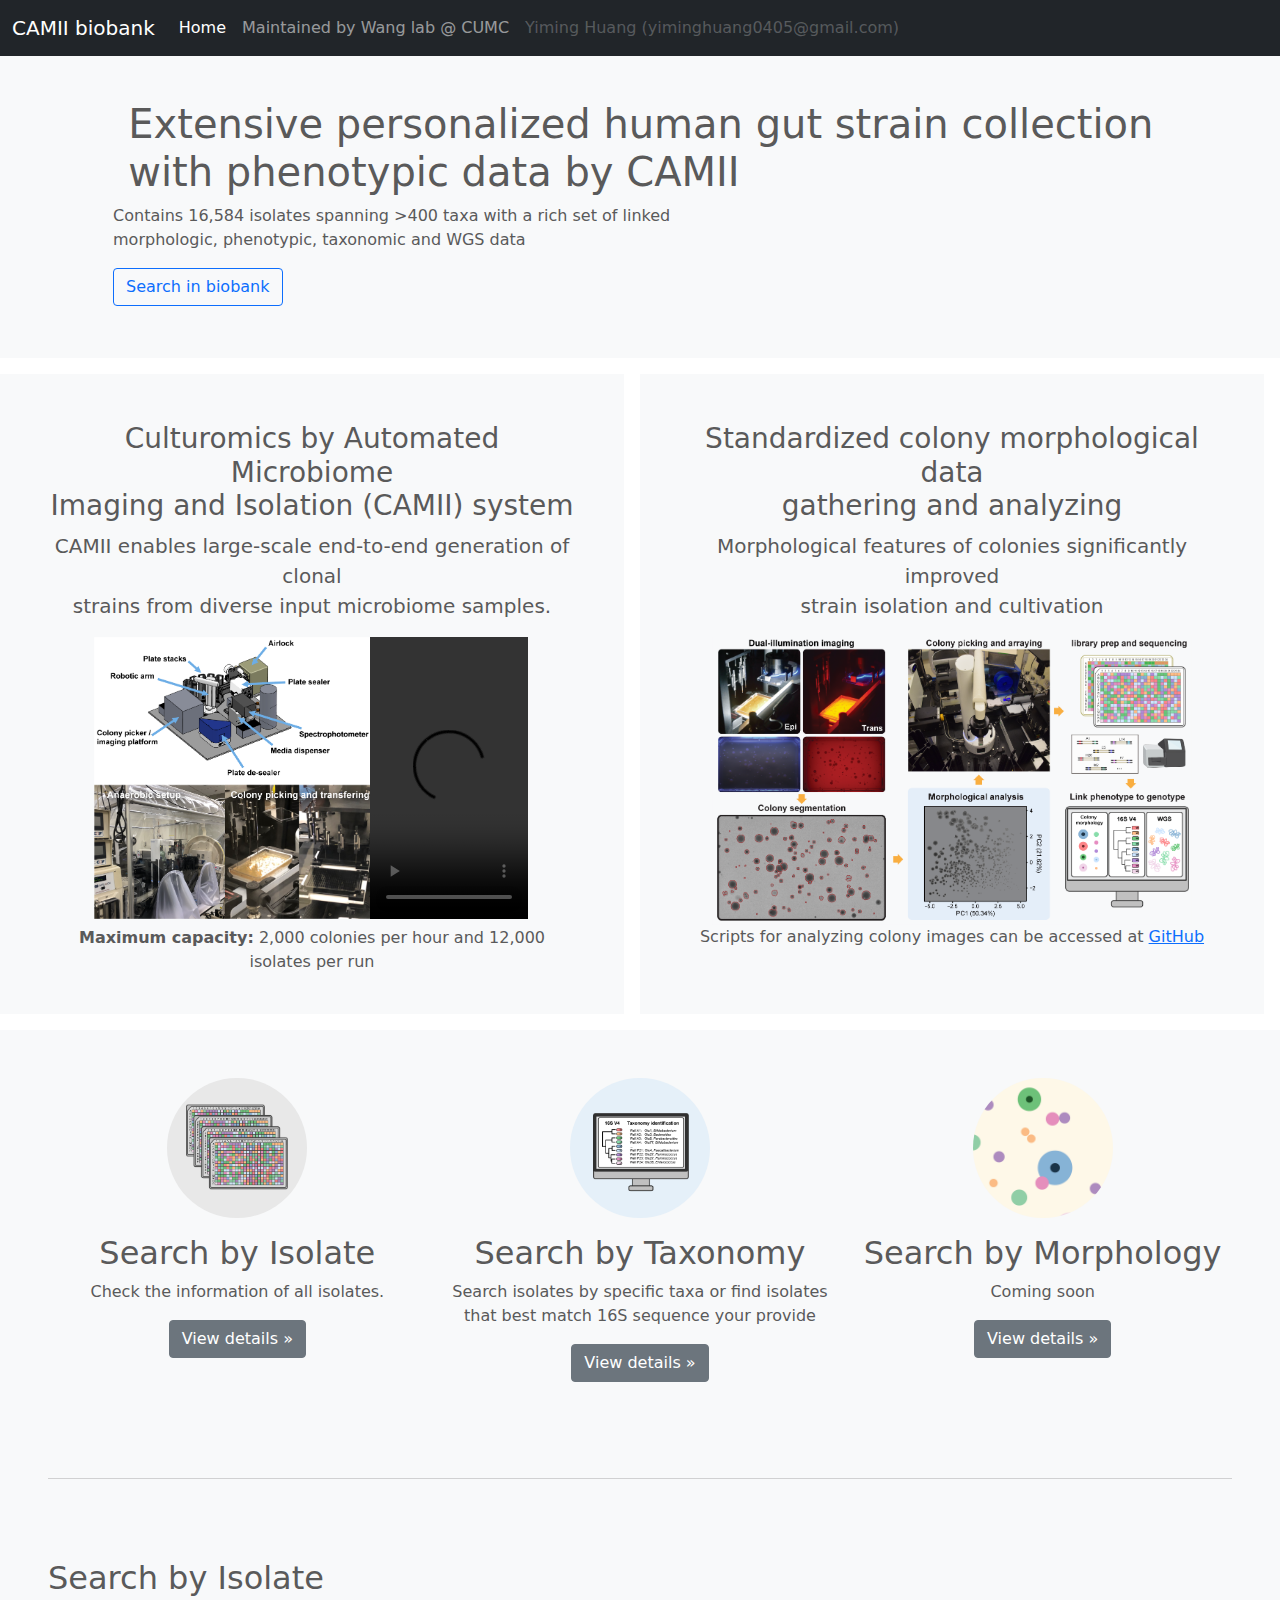
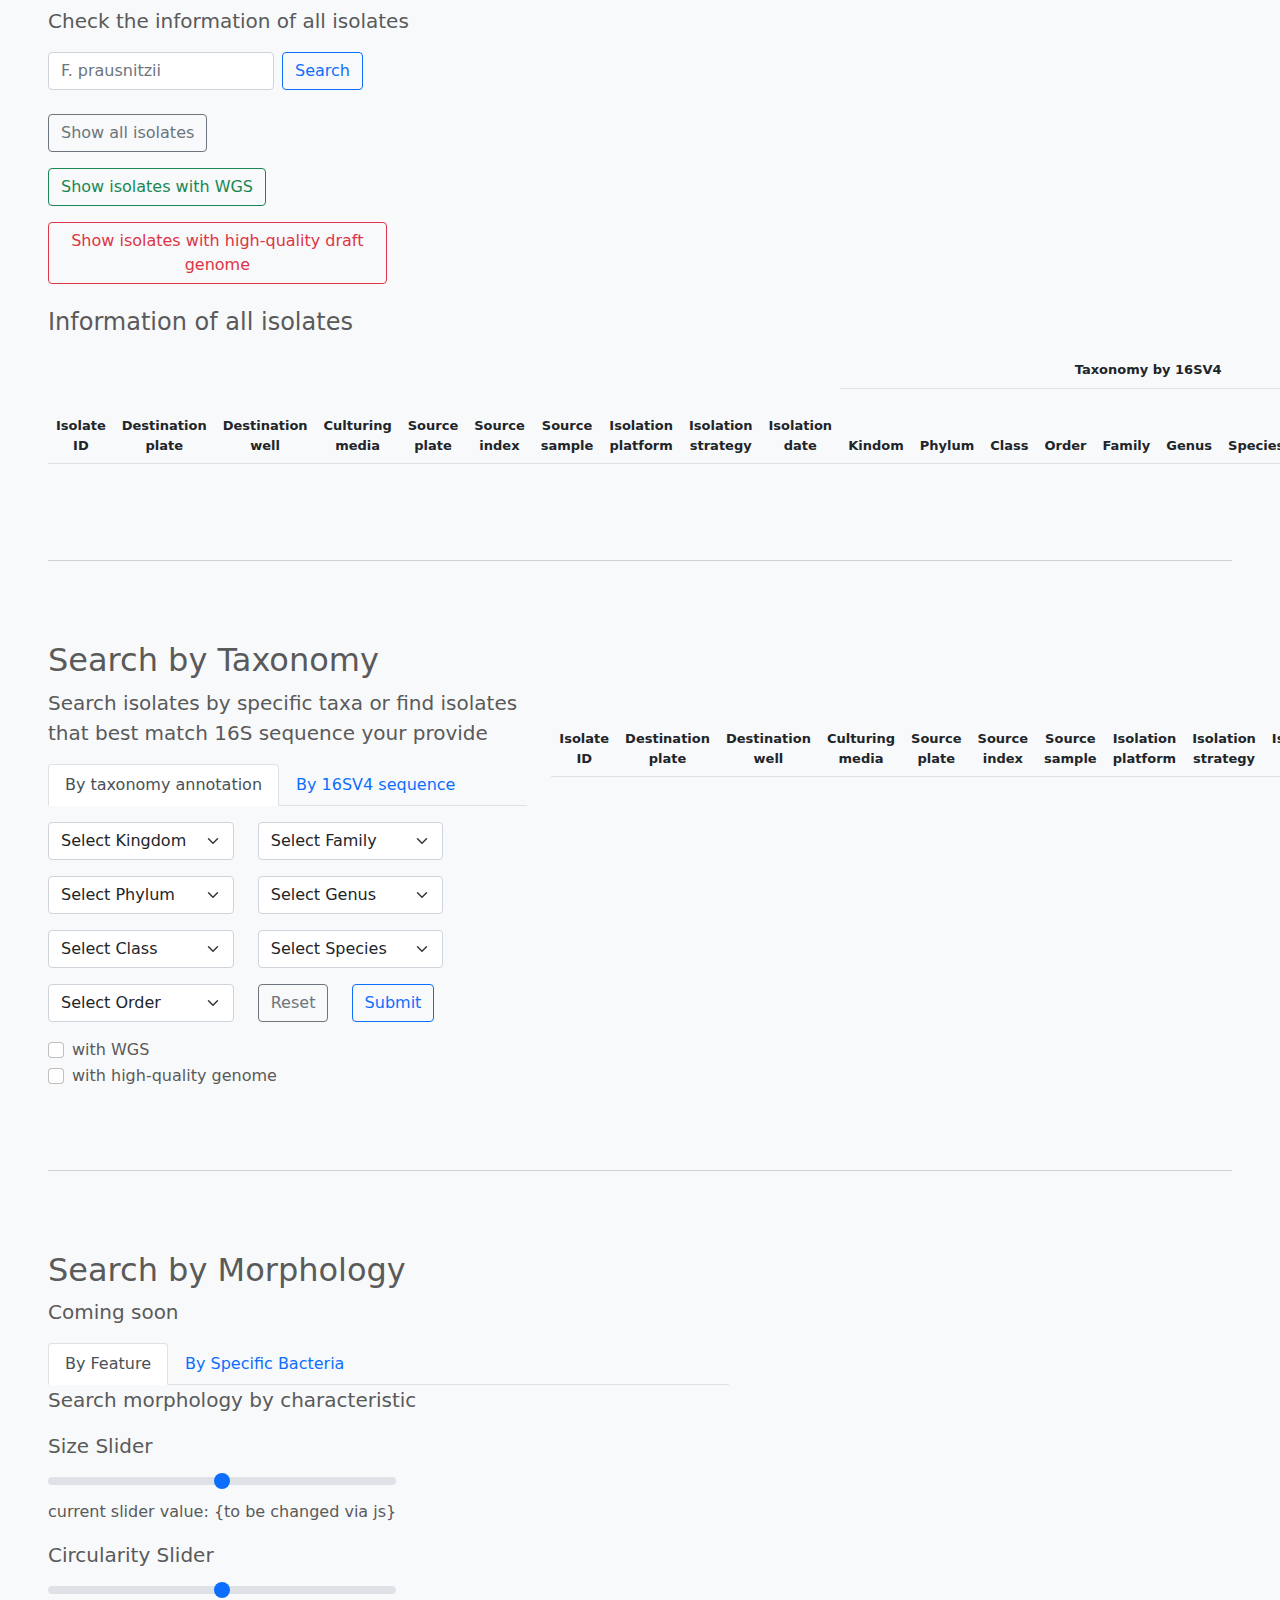
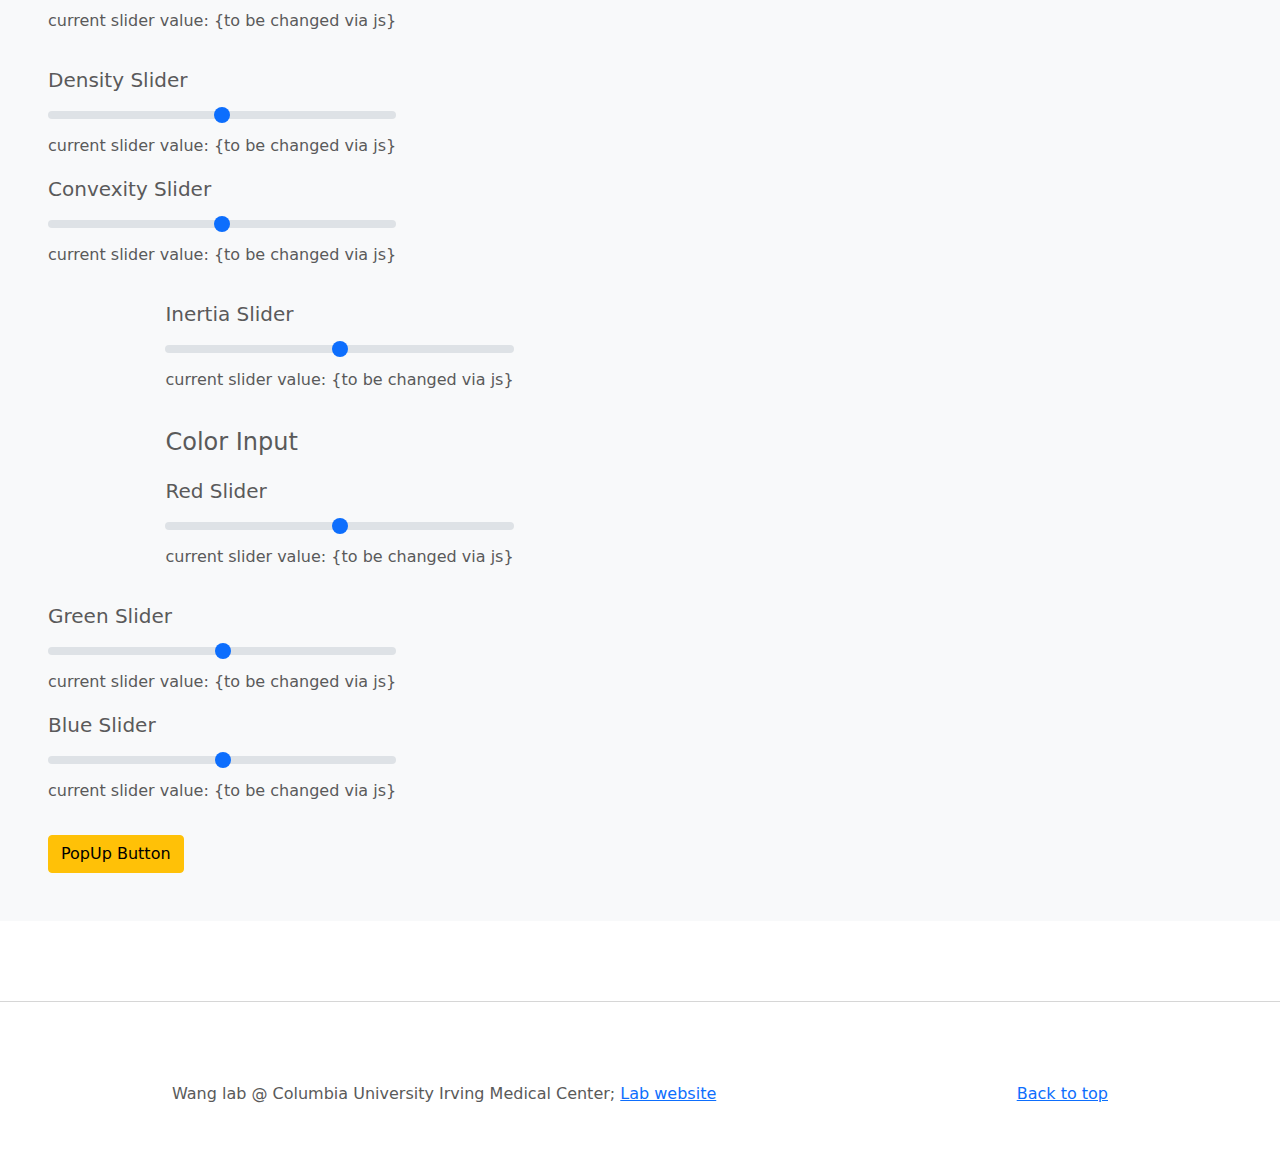
==== commit e191deb7: "initial slider formatting done" ====
--- a/WangColumbiaSite/app/templates/wangSite.html
+++ b/WangColumbiaSite/app/templates/wangSite.html
@@ -598,53 +598,48 @@
                           <input type="range" class="form-range" id="inertiaRange" min="0" max="1" step="0.01">
                           <p> current slider value: {to be changed via js}</p>
                         </div>
+                      <div class="mb-3"></div>
                     </div>
                     <!-- End of Inertia Slider -->
 
+                    
                     <div class="w-100"></div>
-                    <div class="mb-3"></div>
 
                     <!-- Start of RGB Color Text Fields-->
                     <div class="row">
+
+
                       <div class="col-lg-auto offset-md-2">
-                        <label class="form-label lead" for="colorRow">Color Input Section</label>
+                        <label class="label-form fs-4" for="redRange">Color Input</label>
                       </div>
+
+                      <div class="w-100"></div>
+                      <div class="mb-3"></div>
+
+                      
+                      <div class="col-lg-auto offset-md-2">
+                        <label class="form-label lead" for="redRange">Red Slider</label>
+                        <input type="range" class="form-range" id="redRange" min="0" max="255">
+                        <p> current slider value: {to be changed via js}</p>
+                      </div>
+
+                      <div class="w-100"></div>
+                      <div class="mb-3"></div>
+                      
+                      <div class="col-lg-auto">
+                        <label class="form-label lead" for="greenRange">Green Slider</label>
+                        <input type="range" class="form-range" id="greenRange" min="0" max="255">
+                        <p> current slider value: {to be changed via js}</p>
+                      </div>
+
+                      <div class="col-lg-auto">
+                        <label class="form-label lead" for="blueRange">Blue Slider</label>
+                        <input type="range" class="form-range" id="blueRange" min="0" max="255">
+                        <p> current slider value: {to be changed via js}</p>
+                      </div>
+
                     </div>
 
-                    <div class="w-100"></div>
-                    <div class="mb-3"></div>
-
-                    
-                    <div class="row" id="colorRow">
-                      <div class="col-lg-auto">
-                        <label class="form-label" for="redTextBox">R</label>
-                      </div>
-                      <div class="col-lg-auto">
-                        <input class="form-control" type="text" id="redTextBox">
-                      </div>
-                    </div>
-
-                    <div class="mb-3"></div>
-                    
-                    <div class="row">
-                      <div class="col-lg-auto">
-                        <label class="form-label" for="greenTextBox">G</label>
-                      </div>
-                      <div class="col-lg-auto">
-                        <input class="form-control" type="text" id="greenTextBox">
-                      </div>
-                    </div>
-
-                    <div class="mb-3"></div>
-
-                    <div class="row">
-                      <div class="col-lg-auto">
-                        <label class="form-label" for="blueTextBox">B</label>
-                      </div>
-                      <div class="col-lg-auto">
-                        <input class="form-control" type="text" id="blueTextBox">
-                      </div>
-                    </div>
                     <!-- End of RGB Color Text Fields-->
                   <!-- End of Grid like format for input UI in Morpho Features Tab Content -->  
 
